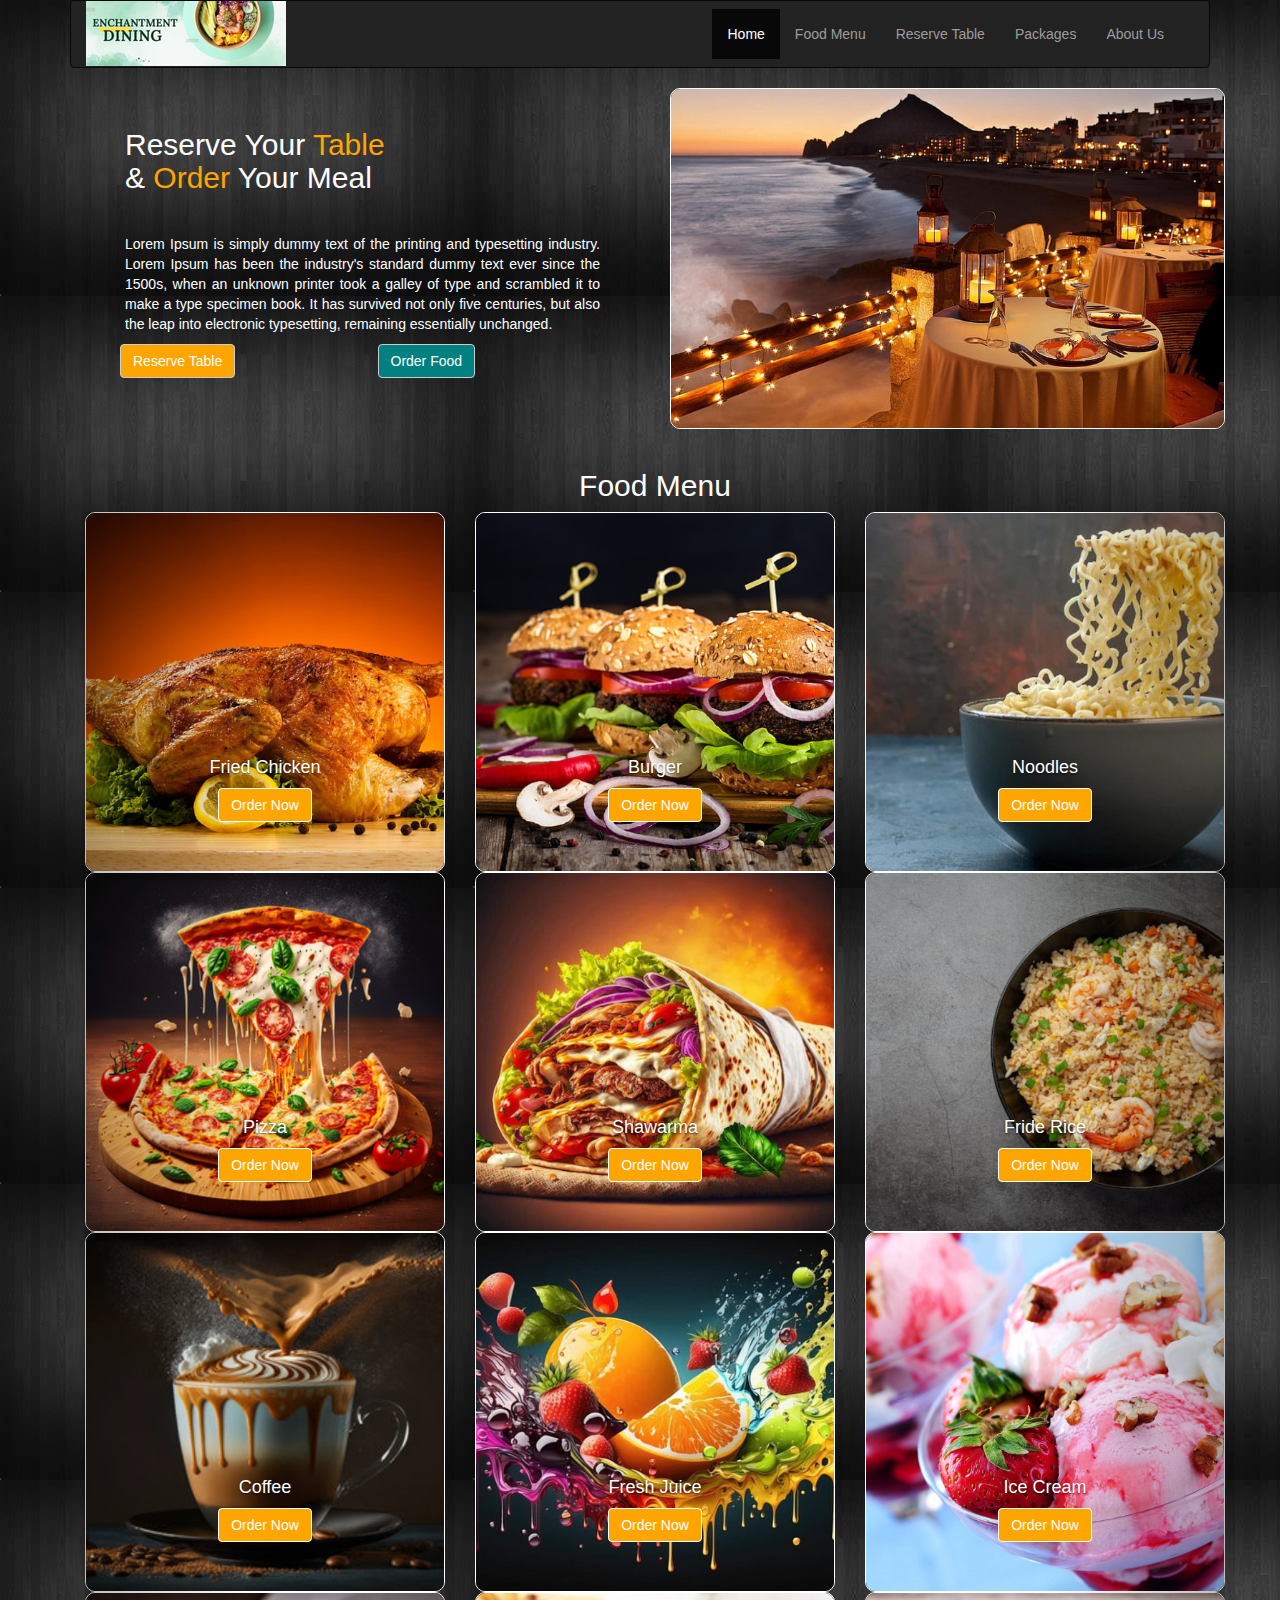
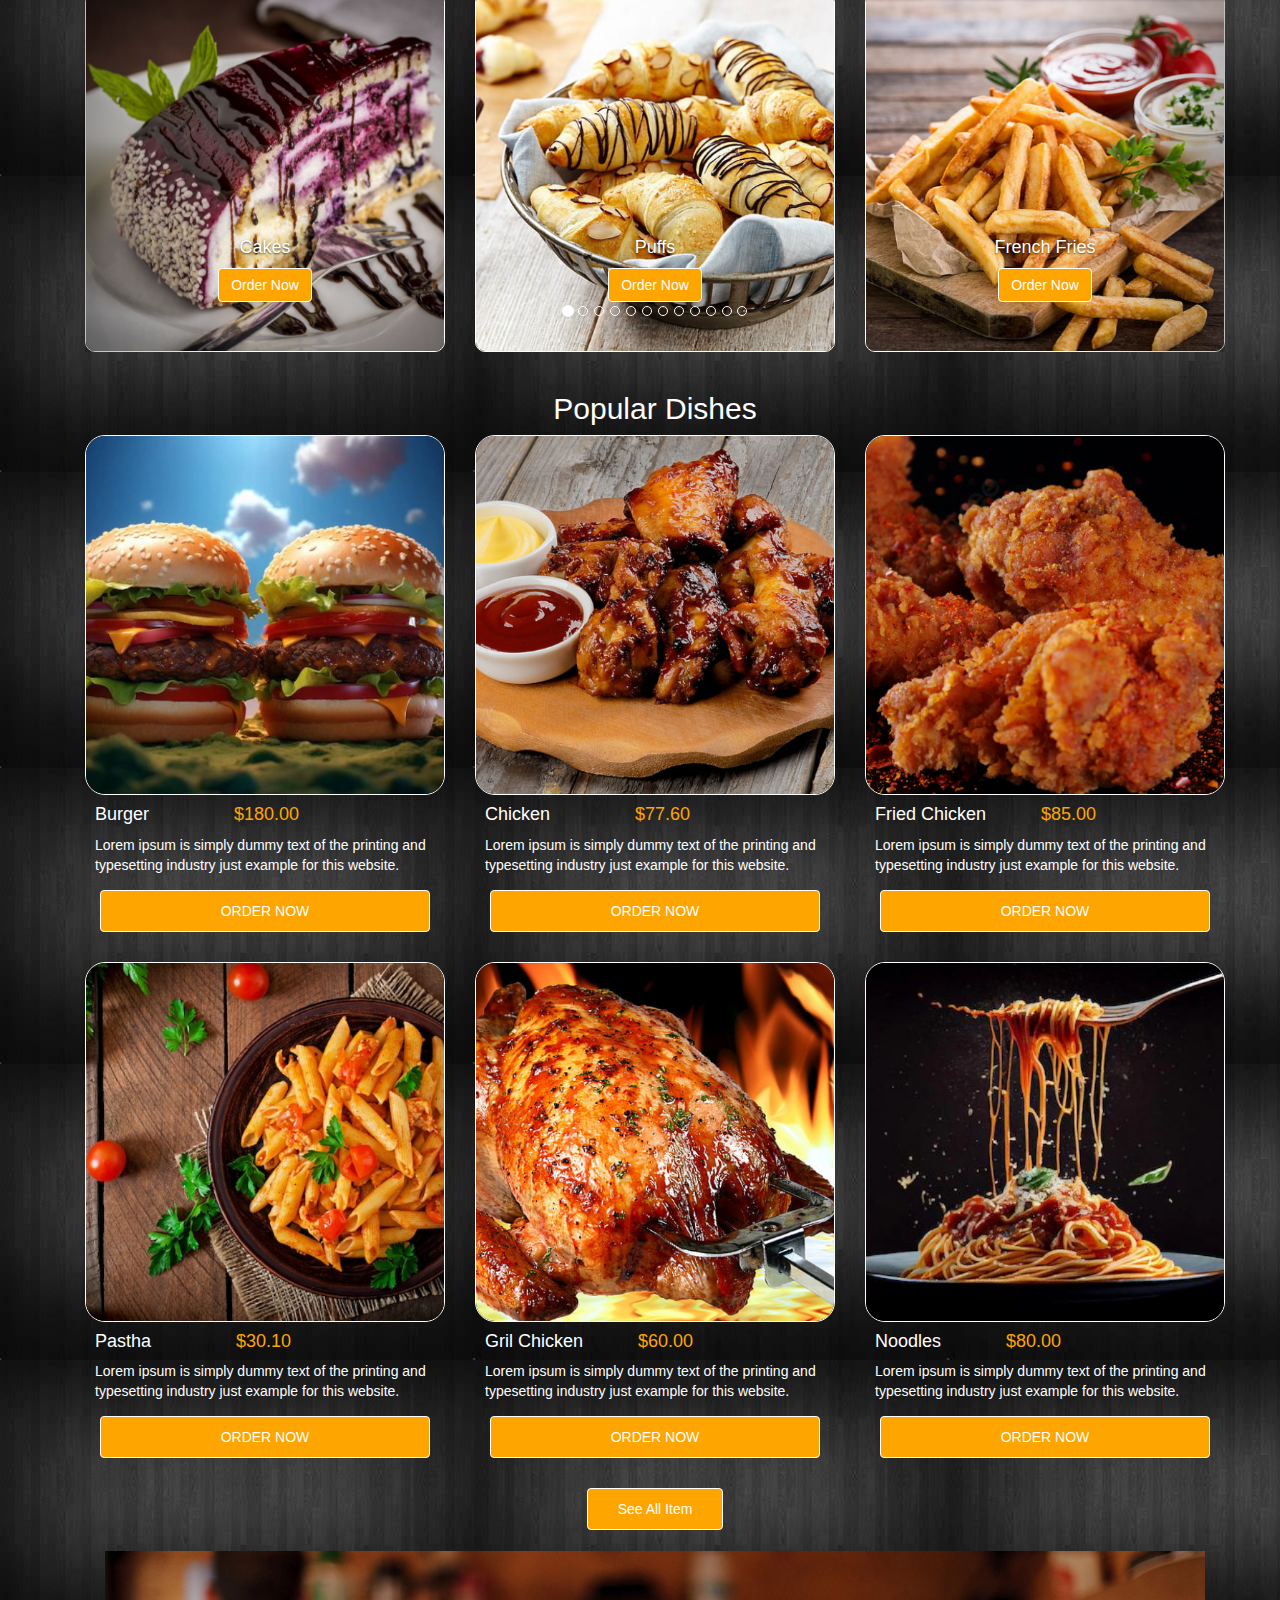
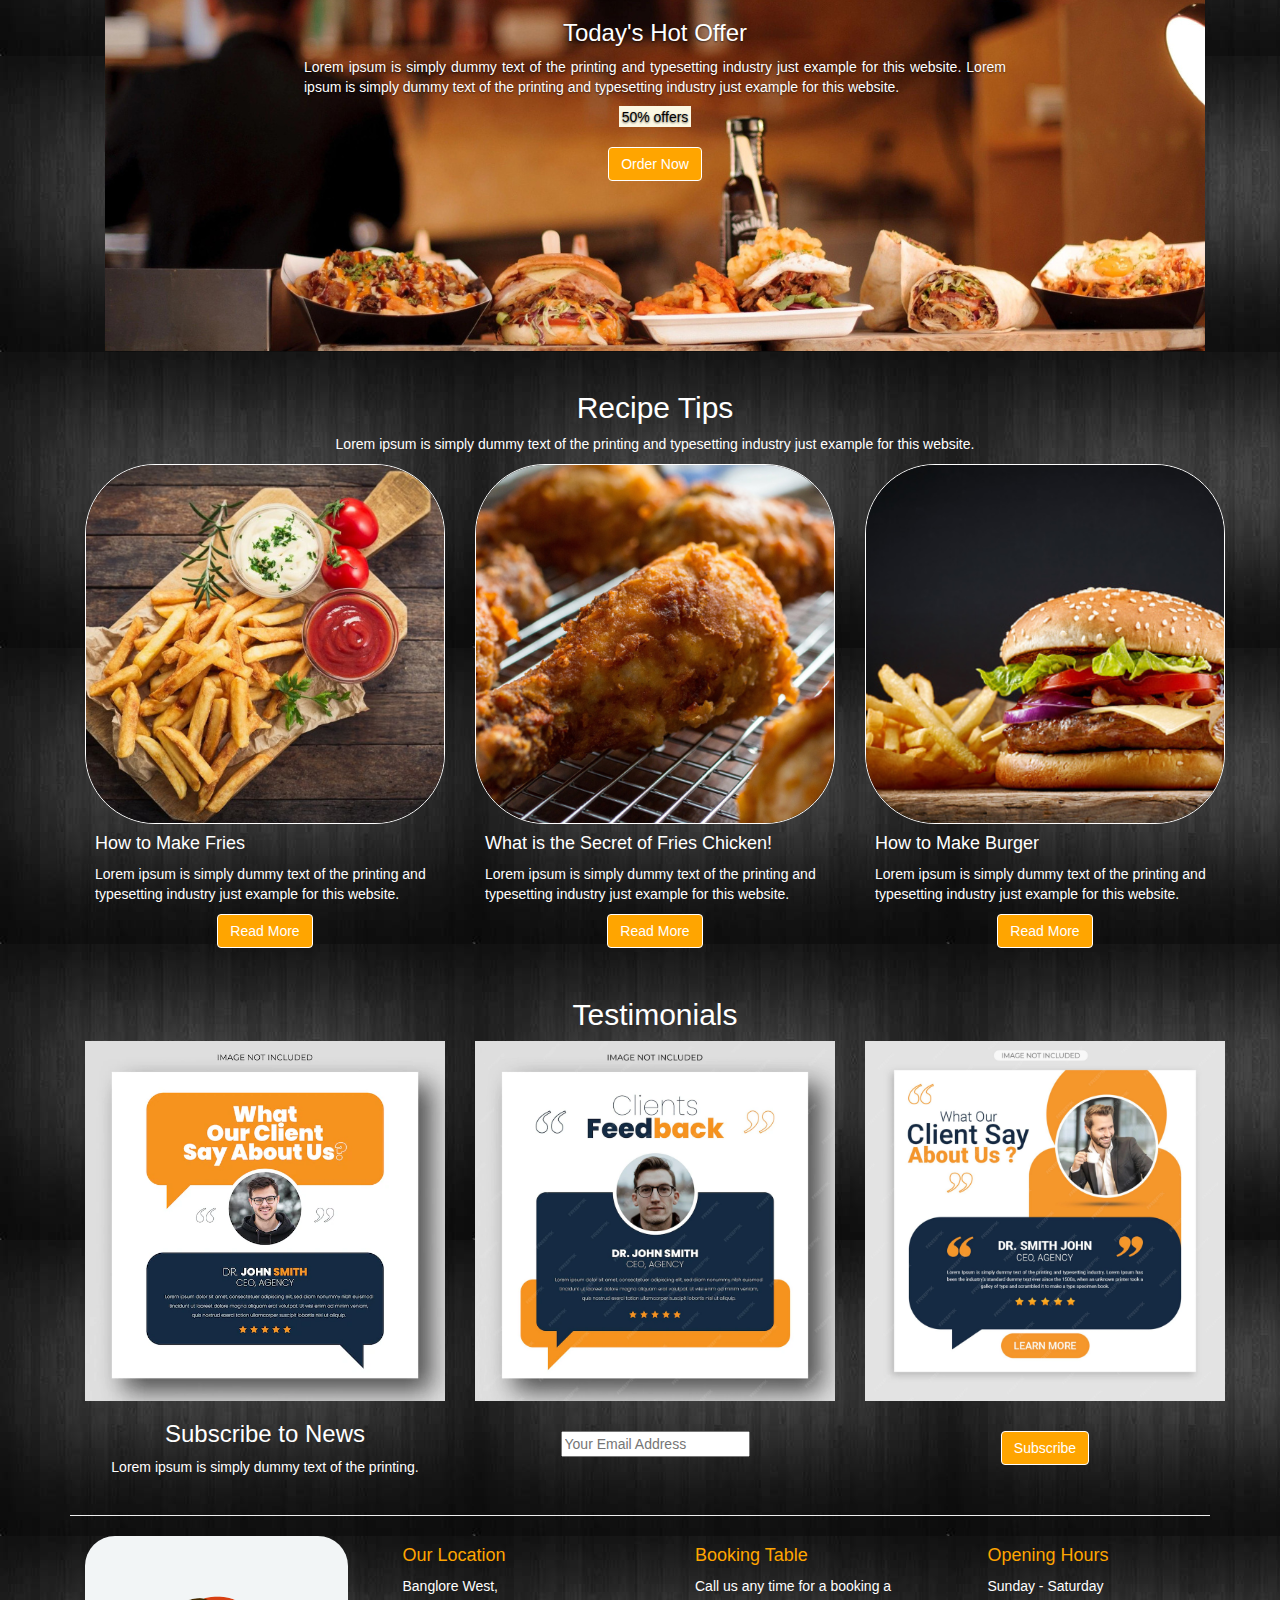
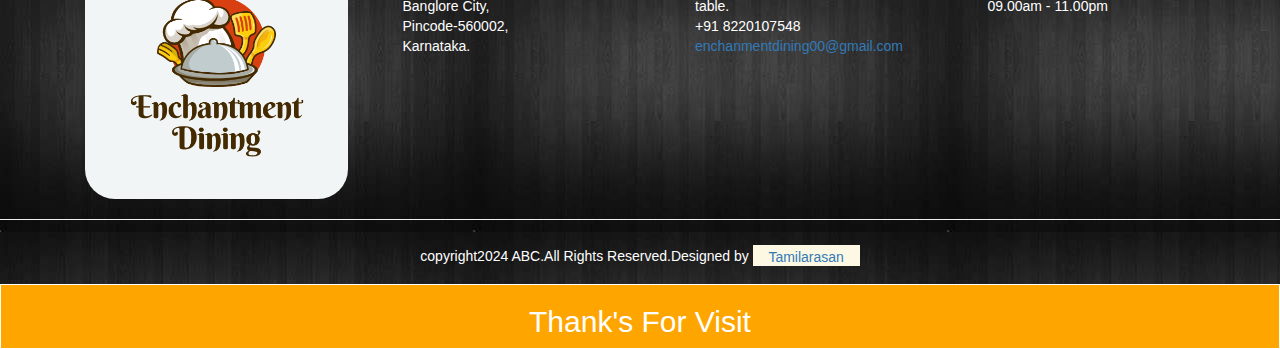
==== index.html @ fe51f627 "Update index.html" ====
<html>
	<head>
		<title> tamil developers </title>
		<meta charset="utf-8">
		<meta name="viewport" content="width=device-width, initial-scale=1">
		<link rel="stylesheet" href="https://maxcdn.bootstrapcdn.com/bootstrap/3.4.1/css/bootstrap.min.css">
		<script src="https://ajax.googleapis.com/ajax/libs/jquery/3.6.4/jquery.min.js"></script>
		<script src="https://maxcdn.bootstrapcdn.com/bootstrap/3.4.1/js/bootstrap.min.js"></script>
		<style>
			body{
				background-image:url("images/OIP (1).jpg");
				}
			.one{
				background-color: orange;
				color: white;
				}
			.two{
				background-color: teal;
				color: white;
				}
			.three{	
				background-color: orange;
				color:white;
				border:1px solid white;
				}
			.four{
				top: 30;
				}
			.five{	
				background-color: orange;
				color:white;
				border:1px solid white;
				}
			.six{
				border:1px solid white;
				background-color: orange;
				}
		</style>
	</head>
	<body>
		<div class = "container">
			<nav class = "navbar navbar-inverse">
				<div class = "container-fluid">
					<div class = "navbar-header">
						<button type = "button" class = "navbar-toggle" data-toggle = "collapse" data-target = "#mynavbar">
							<span class = "icon-bar"> </span>
							<span class = "icon-bar"> </span>
							<span class = "icon-bar"> </span>
						</button>
						<img src = "images\en.png" class = "img-responsive">
					</div>
					<div class = "collapse navbar-collapse" id = "mynavbar">
						<ul class = "nav navbar-nav navbar-right" style = "margin: 8px 0px;">
							<li class = "active"> <a href="index.html"> Home </a></li>
							<li> <a href = "foodmenu.html"> Food Menu </a></li>
							<li> <a href = "reserve.html"> Reserve Table </a> </li>
							<li> <a href = "packages.html"> Packages </a> </li>
							<li> <a href = "aboutus.html"> About Us </a> </li>
						</ul>
					</div>
				</div>
			</nav>
			<div class = "container">
				<div class = "row four">
					<div class = "col-lg-6 col-md-6 col-sm-12 col-xs-12">
						<h2 style = "margin: 40px 40px; color:white;"> Reserve Your <span style = "color: orange;">Table </span> <br> & <span style = "color: orange;">Order </span> Your Meal </h2>
						<p style = "margin: 40px 40px; text-align: justify; color:white;"> Lorem Ipsum is simply dummy text of the printing and typesetting industry. Lorem Ipsum has been the industry's standard dummy text ever since the 1500s, when an unknown printer took a galley of type and scrambled it to make a type specimen book. It has survived not only five centuries, but also the leap into electronic typesetting, remaining essentially unchanged. </p>
						<div class = "col-sm-6 col-xs-6">
							<button type = "button" class = "btn btn-default one" data-toggle = "modal" data-target = "#mymodal" style = " margin: -30px 20px;"> Reserve Table </button>
							<div class = "modal fade" id = "mymodal" role = "dialog">
								<div class = "modal-dialog">
									<div class = "modal-content" style ="background-color:khaki;">										
										<div class = "modal-header">
											<button type = "button" class = "close" data-dismiss = "modal"> x </button>
												<h4 class = "title"> Reserve Table </h4>
										</div>
										<div class = "modal-body">
											<div class = "col-lg-6 col-md-6 col-sm-12 col-xs-12">
												<img src = "images\modal.png" class = "img-responsive">
											</div>
											<div class = "col-lg-6 col-md-6 col-sm-12 col-xs-12" style="margin-top:20px;">
												<form class = "form-horizontal">
													<input type ="text" class = "form-control" id = "name" placeholder = "Name"><br>
													<input type = "number" class = "form-control" id = "phno" placeholder = "Phone Number"><br>
													<input type = "number" class = "form-control" id = "tano" placeholder = "Table Number"><br>
													<input type = "date" class = "form-control" id = "date" placeholder = "Date"><br>
													<input type = "time" class = "form-control" id = "time" placeholder = "Time"><br>
													<input type = "email" class = "form-control" id = "email" placeholder = "Email"><br>
													<center><button type = "submit" class = "btn btn-info"> Reserve Table </button></center>
												</form>
											</div>
										</div>
										<div class = "modal-footer">
											<center> <button type = "button" class = "btn btn-info" data-dismiss = "modal"> close </button></center>
										</div>
									</div>
								</div>
							</div>
						</div>
						<div class = "col-sm-6 col-xs-6">
							<button type = "button" class = "btn btn-default two" data-toggle = "modal" data-target = "#mymodal" style = " margin-top: -30px"> Order Food </button>
						</div>
					</div>
					<div class = "col-lg-6 col-md-6 col-sm-12 col-xs-12">
						<img src = "images\firstpage.png" class = "img-responsive" style = "border: 1px solid white; border-radius: 10px;">
					</div>
				</div>
			</div>
			<br>
			<div class = "container">
				<center> <h2 style="color:white;"> Food Menu </h2> </center>
				<div id = "mycarousel" class = "carousel slide" data-ride = "carousel">
					<ol class = "carousel-indicators">
						<li data-target = "#mycarousel" data-slide-to = "0" class = "active"> </li>
						<li data-target = "#mycarousel" data-slide-to = "1"> </li>
						<li data-target = "#mycarousel" data-slide-to = "2"> </li>
						<li data-target = "#mycarousel" data-slide-to = "3"> </li>
						<li data-target = "#mycarousel" data-slide-to = "4"> </li>
						<li data-target = "#mycarousel" data-slide-to = "5"> </li>
						<li data-target = "#mycarousel" data-slide-to = "6"> </li>
						<li data-target = "#mycarousel" data-slide-to = "7"> </li>
						<li data-target = "#mycarousel" data-slide-to = "8"> </li>
						<li data-target = "#mycarousel" data-slide-to = "9"> </li>
						<li data-target = "#mycarousel" data-slide-to = "10"> </li>
						<li data-target = "#mycarousel" data-slide-to = "11"> </li>
					</ol>
					<div class = "carousel-inner">
						<div class = "row">
							<div class = "col-lg-4 col-md-4 col-sm-12 col-xs-12 item active">
								<img src = "images\friedchicken.png" class = "img-responsive" style = "border: 1px solid white; border-radius: 10px;">
								<div class = "carousel-caption">
									<h4> Fried Chicken </h4>
									<a href = "#" class="btn btn-info six"> Order Now </a>
								</div>
							</div>
							<div class = "col-lg-4 col-md-4 col-sm-12 col-xs-12 item">
								<img src = "images\burger.png" class = "img-responsive" style = "border: 1px solid white; border-radius: 10px;">
								<div class = "carousel-caption">
									<h4> Burger </h4>
									<a href = "#"  class="btn btn-info six"> Order Now </a>
								</div>
							</div>
							<div class = "col-lg-4 col-md-4 col-sm-12 col-xs-12 item">
								<img src = "images\noodles.png" class = "img-responsive" style = "border: 1px solid white; border-radius: 10px;">
								<div class = "carousel-caption">
									<h4> Noodles </h4>
									<a href = "#"  class="btn btn-info six"> Order Now </a>
								</div>
							</div>
							<div class = "col-lg-4 col-md-4 col-sm-12 col-xs-12 item">
								<img src = "images\pizza.png" class = "img-responsive" style = "border: 1px solid white; border-radius: 10px;">
								<div class = "carousel-caption">
									<h4> Pizza </h4>
									<a href = "#"  class="btn btn-info six"> Order Now </a>
								</div>
							</div>
							<div class = "col-lg-4 col-md-4 col-sm-12 col-xs-12 item">
								<img src = "images\shawarma.png" class = "img-responsive" style = "border: 1px solid white; border-radius: 10px;">
								<div class = "carousel-caption">
									<h4> Shawarma </h4>
									<a href = "#"  class="btn btn-info six"> Order Now </a>
								</div>
							</div>
							<div class = "col-lg-4 col-md-4 col-sm-12 col-xs-12 item">
								<img src ="images\friedrice.png" class = "img-responsive"  style = "border: 1px solid white; border-radius: 10px;">
								<div class = "carousel-caption">
									<h4> Fride Rice </h4>
									<a href = "#" class="btn btn-info six"> Order Now </a>
								</div>
							</div>
							<div class = "col-lg-4 col-md-4 col-sm-12 col-xs-12 item">
								<img src ="images\coffee.png" class = "img-responsive"  style = "border: 1px solid white; border-radius: 10px;">
								<div class = "carousel-caption">
									<h4> Coffee </h4>
									<a href = "#"  class="btn btn-info six"> Order Now </a>
								</div>
							</div>
							<div class = "col-lg-4 col-md-4 col-sm-12 col-xs-12 item">
								<img src ="images\freshjuice.png" class = "img-responsive"  style = "border: 1px solid white; border-radius: 10px;">
								<div class = "carousel-caption">
									<h4> Fresh Juice </h4>
									<a href = "#"  class="btn btn-info six"> Order Now </a>
								</div>
							</div>
							<div class = "col-lg-4 col-md-4 col-sm-12 col-xs-12 item">
								<img src ="images\icecream.png" class = "img-responsive"  style = "border: 1px solid white; border-radius: 10px;">
								<div class = "carousel-caption">
									<h4> Ice Cream </h4>
									<a href = "#"  class="btn btn-info six"> Order Now </a>
								</div>
							</div>
							<div class = "col-lg-4 col-md-4 col-sm-12 col-xs-12 item">
								<img src ="images\cake.png" class = "img-responsive"  style = "border: 1px solid white; border-radius: 10px;">
								<div class = "carousel-caption">
									<h4> Cakes </h4>
									<a href = "#"  class="btn btn-info six"> Order Now </a>
								</div>
							</div>
							<div class = "col-lg-4 col-md-4 col-sm-12 col-xs-12 item">
								<img src = "images\puffs.png" class = "img-responsive"  style = "border: 1px solid white; border-radius: 10px;">
								<div class = "carousel-caption">
									<h4> Puffs </h4>
									<a href = "#"  class="btn btn-info six"> Order Now </a>
								</div>
							</div>
							<div class = "col-lg-4 col-md-4 col-sm-12 col-xs-12 item">
								<img src = "images\frenchfries.png" class = "img-responsive"  style = "border: 1px solid white; border-radius: 10px;">
								<div class = "carousel-caption">
									<h4> French Fries </h4>
									<a href = "#"  class="btn btn-info six"> Order Now </a>
								</div>
							</div>
						</div>
					</div>
					<a class = "left carousel-control" href = "#mycarousel" data-slide = "prev">
						<span class = "glyphicon glyphicon-cheveron-left"> </span>
						<span class = "sr-only"> previous </span>
					</a>
					<a class = "right carousel-control" href = "#mycarousel" data-slide = "next">
						<span class = "glyphicon glyphicon-cheveron-right"> </span>
						<span class = "sr-only"> Next </span>
					</a>
				</div>
			</div>
			<br>
			<div class = "container">
				<center> <h2 style="color:white;"> Popular Dishes </h2> </center>
				<div class = "row">
					<div class = "col-lg-4 col-md-4 col-sm-12 col-xs-12"> 
						<img src = "images\burger1.png" class = "img-responsive" style = "border: 1px solid white; border-radius: 20px;">
						<h4 style = "padding:0px 10px; color:white;"> Burger  <span  style ="padding:0px 80px; color: orange; "> $180.00 </span> </h4> 
						<p style = "padding:0px 10px; color:white;"> Lorem ipsum is simply dummy text of the printing and typesetting industry just example for this website.<br>
						<center> <button type = "button" class = "btn btn-info three" style ="margin-top: 5px; padding: 10px 120px;"> ORDER NOW </button> </center> </p>
					</div>
					<div class = "col-lg-4 col-md-4 col-sm-12 col-xs-12"> 
						<img src = "images\chicken1.png" class = "img-responsive" style = "border: 1px solid white; border-radius: 20px;">
						<h4 style = "padding:0px 10px; color:white;"> Chicken  <span style ="padding:0px 80px; color: orange;"> $77.60 </span> </h4> 
						<p style = "padding:0px 10px; color:white;"> Lorem ipsum is simply dummy text of the printing and typesetting industry just example for this website.<br>
						<center> <button type = "button" class = "btn btn-info three" style ="margin-top: 5px; padding: 10px 120px;"> ORDER NOW </button> </center></p>
					</div>
					<div class = "col-lg-4 col-md-4 col-sm-12 col-xs-12"> 
						<img src = "images\friedchicken1.png" class = "img-responsive" style = "border: 1px solid white; border-radius: 20px;">
						<h4 style = "padding:0px 10px; color:white;"> Fried Chicken  <span style ="padding:0px 50px; color: orange;"> $85.00 </span> </h4> 
						<p style = "padding:0px 10px; color:white;"> Lorem ipsum is simply dummy text of the printing and typesetting industry just example for this website.<br>
						<center> <button type = "button" class = "btn btn-info three" style ="margin-top: 5px; padding: 10px 120px;"> ORDER NOW </button> </center></p>
					</div>
				</div>
				<br>
				<div class = "row">
					<div class = "col-lg-4 col-md-4 col-sm-12 col-xs-12"> 
						<img src = "images\pastha.png" class = "img-responsive" style = "border: 1px solid white; border-radius: 20px;">
						<h4 style = "padding:0px 10px; color:white;"> Pastha <span style ="padding:0px 80px; color: orange;"> $30.10 </span> </h4> 
						<p style = "padding:0px 10px; color:white;"> Lorem ipsum is simply dummy text of the printing and typesetting industry just example for this website.<br>
						<center> <button type = "button" class = "btn btn-info three" style ="margin-top: 5px; padding: 10px 120px;"> ORDER NOW </button> </center></p>
					</div>
					<div class = "col-lg-4 col-md-4 col-sm-12 col-xs-12"> 
						<img src = "images\grilchicken.png" class = "img-responsive" style = "border: 1px solid white; border-radius: 20px;">
						<h4 style = "padding:0px 10px; color:white;"> Gril Chicken  <span style ="padding:0px 50px; color: orange;"> $60.00 </span> </h4> 
						<p style = "padding:0px 10px; color:white;"> Lorem ipsum is simply dummy text of the printing and typesetting industry just example for this website.<br>
						<center><button type = "button" class = "btn btn-info three" style ="margin-top: 5px; padding: 10px 120px;"> ORDER NOW </button></center></p>
					</div>
					<div class = "col-lg-4 col-md-4 col-sm-12 col-xs-12"> 
						<img src = "images\noodles1.png" class = "img-responsive" style = "border: 1px solid white; border-radius: 20px;">
						<h4 style = "padding:0px 10px; color:white;"> Noodles  <span style ="padding:0px 60px; color: orange;"> $80.00 </span> </h4> 
						<p style = "padding:0px 10px; color:white;"> Lorem ipsum is simply dummy text of the printing and typesetting industry just example for this website.<br>
						<center><button type = "button" class = "btn btn-info three" style ="margin-top: 5px; padding: 10px 120px;"> ORDER NOW </button></center></p>
					</div>
				</div>
				<br>
				<center> <button type = "button" class = "btn btn-info three" style = "padding: 10px 30px;"> See All Item </button> </center>
			</div>
			<br>
			<div class ="container">
				<div class = "row">
					<div class = "col-lg-12 col-md-12 col-sm-12 col-xs-11 carousel-inner">
					<div class = "col-sm-1 col-xs-1"> </div>
						<center> <img src ="images\foodoffer2.png" class ="img-responsive"> </center>
						<div class = "carousel-caption four">
							<h3> Today's Hot Offer </h3>
							<p style = "text-align: justify;"> Lorem ipsum is simply dummy text of the printing and typesetting industry just example for this website.
								Lorem ipsum is simply dummy text of the printing and typesetting industry just example for this website.
							</p>
							<mark> 50% offers </mark><br><br>
							<button type = "button" class = "btn btn-info five"> Order Now </button>
						</div>
					</div>
				</div>
			</div>
			<br>
			<div class = "container">
				<center> <h2 style="color:white;"> Recipe Tips </h2> </center>
				<center> <p style="color:white;"> Lorem ipsum is simply dummy text of the printing and typesetting industry just example for this website. </p> </center>
				<div class = "row">
					<div class = "col-lg-4 col-md-4 col-sm-12 col-xs-12" style = "border: 1px hidden black;">
						<img src = "images\frenchfries1.png" class = "img-responsive" style = "border: 1px solid white; border-radius: 70px;">
						<h4 style = "padding:0px 10px; color:white;"> How to Make Fries </h4>
						<p style = "padding:0px 10px; color:white;"> Lorem ipsum is simply dummy text of the printing and typesetting industry just example for this website. 
						<center> <button type = "button" class = "btn btn-info three"> Read More </button> </center> </p>
					</div>
					<div class = "col-lg-4 col-md-4 col-sm-12 col-xs-12" style = "border: 1px hidden black;">
						<img src = "images\friedchicken2.png" class = "img-responsive" style = "border: 1px solid white; border-radius: 70px;">
						<h4 style = "padding:0px 10px; color:white;"> What is the Secret of Fries Chicken! </h4>
						<p style = "padding:0px 10px; color:white;"> Lorem ipsum is simply dummy text of the printing and typesetting industry just example for this website. 
						<center> <button type = "button" class = "btn btn-info three"> Read More </button> </center> </p>
					</div>
					<div class = "col-lg-4 col-md-4 col-sm-12 col-xs-12" style = "border: 1px hidden black;">
						<img src = "images\burger2.png" class = "img-responsive" style = "border: 1px solid white; border-radius: 70px;">
						<h4 style = "padding:0px 10px; color:white;"> How to Make Burger </h4>
						<p style = "padding:0px 10px; color:white;"> Lorem ipsum is simply dummy text of the printing and typesetting industry just example for this website. 
						<center> <button type = "button" class = "btn btn-info three"> Read More </button> </center> </p>
					</div>
				</div>
			</div>
			<br>
			<div class = "container">
				<center> <h2 style="color:white;"> Testimonials </h2> <center>
				<div class = "row">
					<div class = "col-lg-4 col-md-4 col-sm-12 col-xs-12">
						<img src ="images\customer-feedback-testimonial-social-media-post-web-banner-template_169307-1900.webp"  class = "img-responsive">
					</div>
					<div class = "col-lg-4 col-md-4 col-sm-12 col-xs-12">
						<img src ="images\customer-feedback-testimonial-social-media-post-web-banner-template_169307-1887.webp"  class ="img-responsive">
					</div>
					<div class = "col-lg-4 col-md-4 col-sm-12 col-xs-12">
						<img src = "images\psd-customer-feedback-testimonial-social-media-post-web-banner-template_634279-260.webp" class = "img-responsive">
					</div>
				</div>
				<div class = "row">
					<div class = "col-lg-4 col-md-4 col-sm-4 col-xs-4">
						<h3 style="color:white;"> Subscribe to News </h3>
						<p style="color:white;"> Lorem ipsum is simply dummy text of the printing. </p>
					
					</div>
					<div class = "col-lg-4 col-md-4 col-sm-4 col-xs-4" style = "margin: 30px 0px;">
						<input type ="email" id = "email" placeholder = "Your Email Address">
					</div>
					<div class = "col-lg-4 col-md-4 col-sm-5 col-xs-5" style = "margin: 30px 0px;">
						<button type = "button" class = "btn btn-info three"> Subscribe </button>
					</div>
				</div>
			</div>
			<hr>
			<div class = "container" style="color:white;">
				<div class = "row">
					<div class = "col-lg-3 col-md-3 col-sm-12 col-xs-12">
						<img src ="images\logo.png" class = "img-responsive" style = "border: 1px hidden black; border-radius: 30px;">
					</div>
					<div class = "col-lg-3 col-md-3 col-sm-12 col-xs-12" style="padding: 0px 40px;">
						<h4 style="color: orange;"> Our Location </h4>
						<p> Banglore West,<br>Banglore City,<br>Pincode-560002,<br>Karnataka. </p>
					</div>
					<div class = "col-lg-3 col-md-3 col-sm-12 col-xs-12" style="padding: 0px 40px;">
						<h4 style="color: orange;"> Booking Table </h4>
						<p> Call us any time for a booking a table.<br>
						+91 8220107548
						<a href = "#"> enchanmentdining00@gmail.com </a> </p>
					</div>
					<div class = "col-lg-3 col-md-3 col-sm-12 col-xs-12" style="padding: 0px 40px;">
						<h4 style="color: orange;"> Opening Hours </h4>
						<p> Sunday - Saturday<br> 09.00am - 11.00pm</p>
					</div>
				</div>
			</div>		
		</div>
		<hr>
		<div class="container">
			<center> <p style="color:white;"> copyright2024 ABC.All Rights Reserved.Designed by <mark><button type="button" class="btn btn-link"> Tamilarasan </button></mark> </p> </center>
		</div>
		<div class = "container-fluid three">
			<center> <h2> Thank's For Visit </h3></center>
		</div>
	</body>
</html>
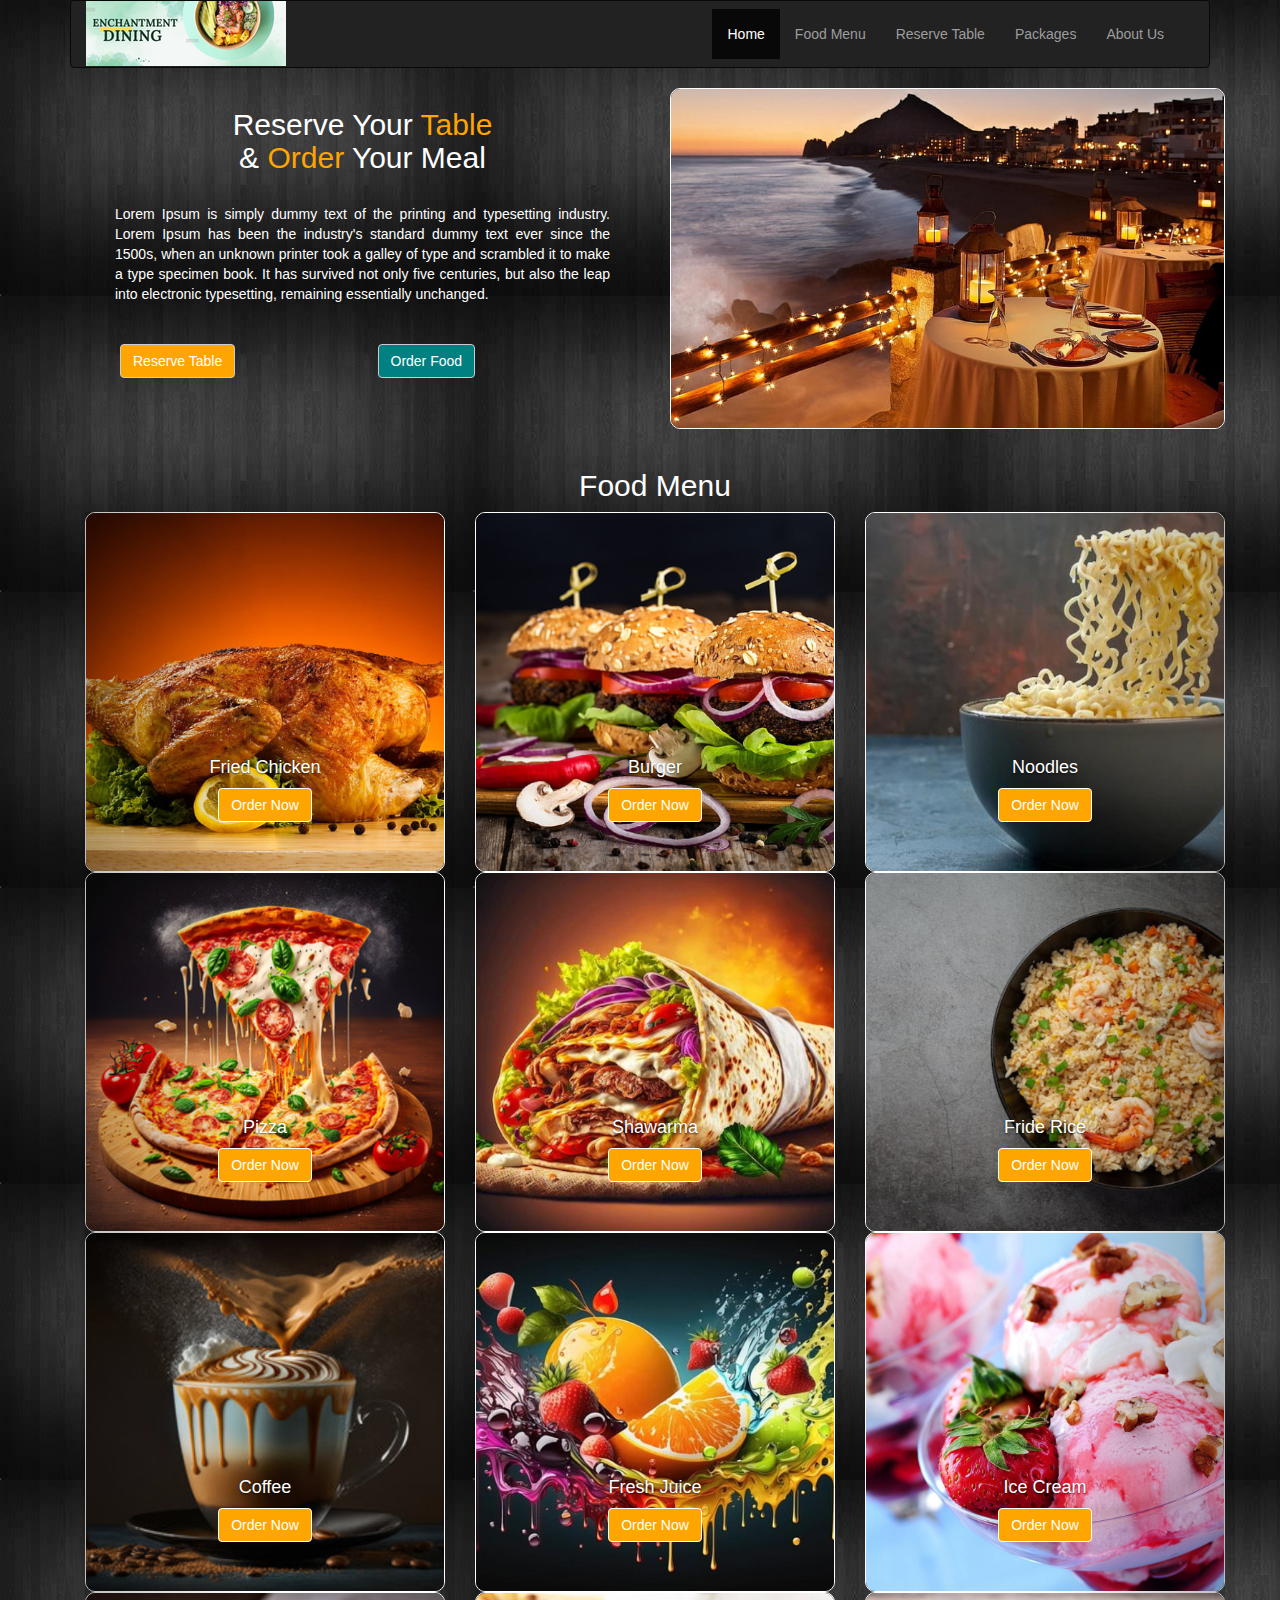
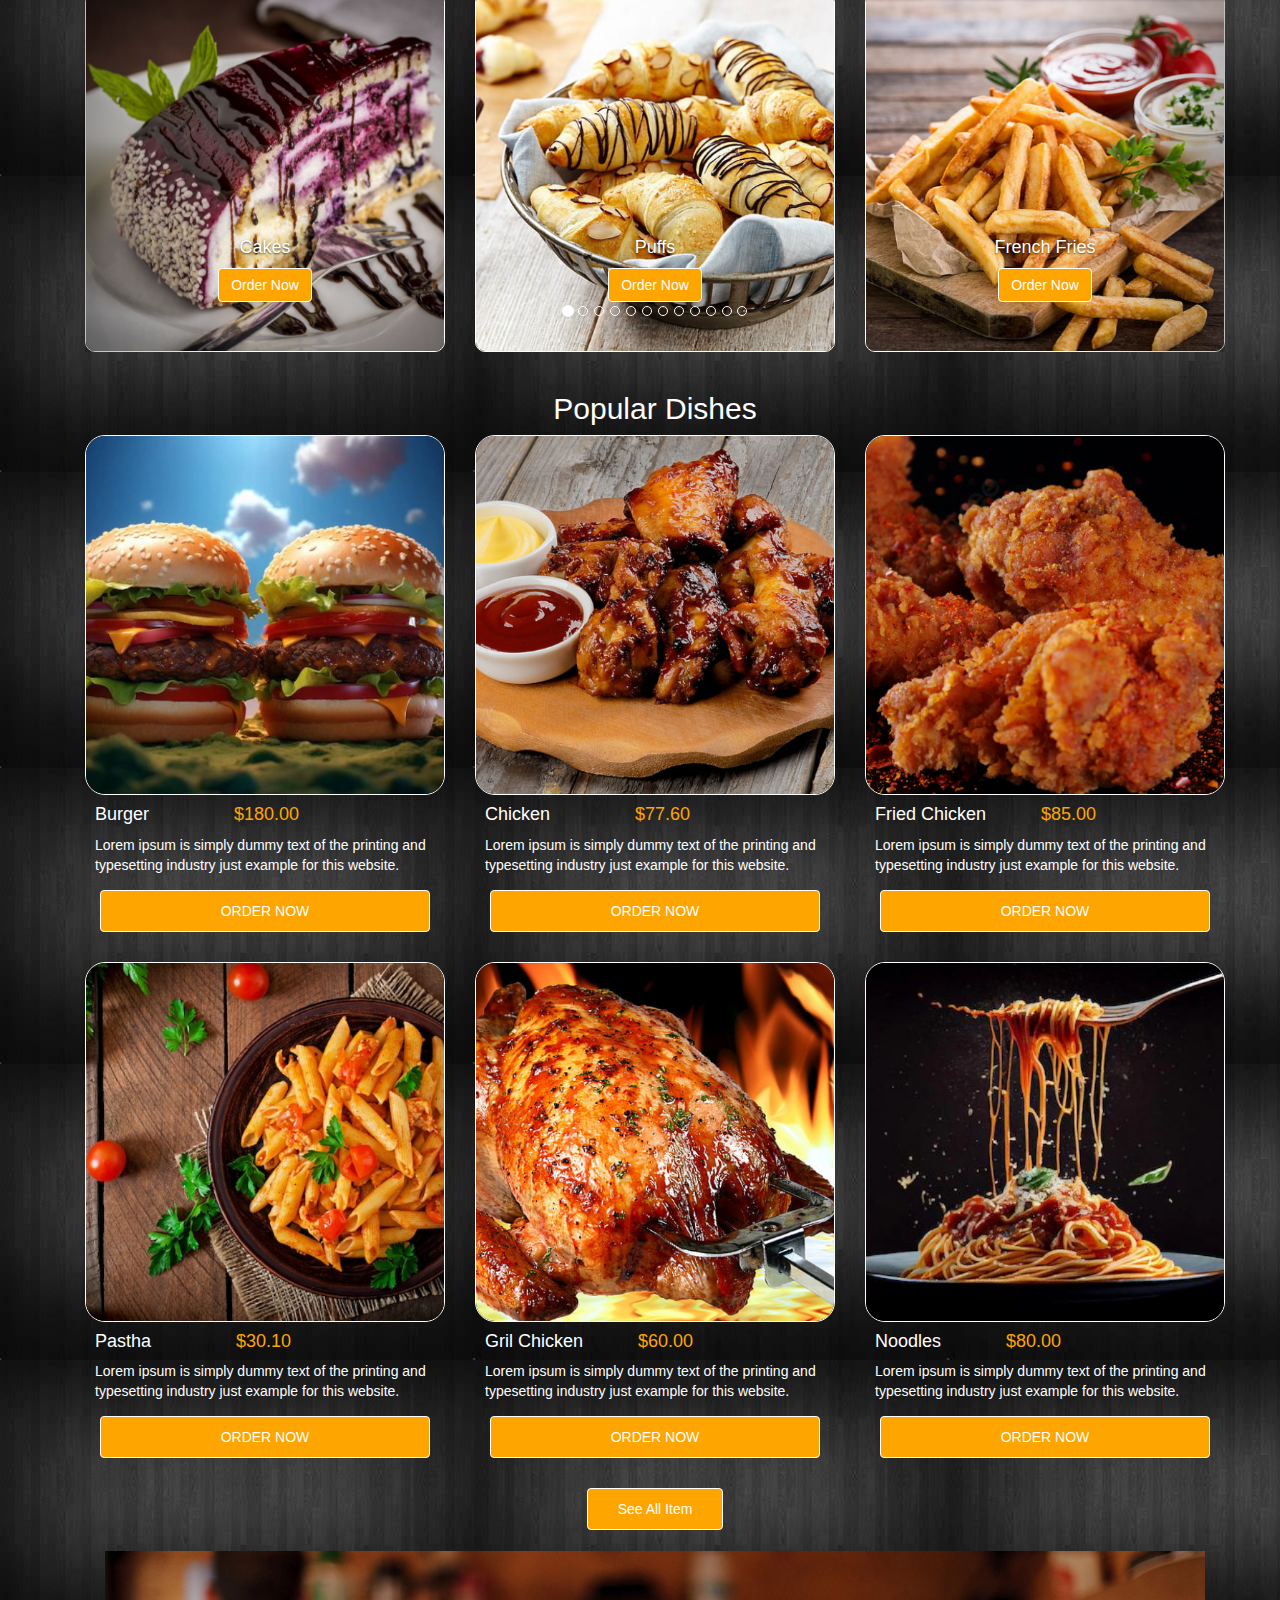
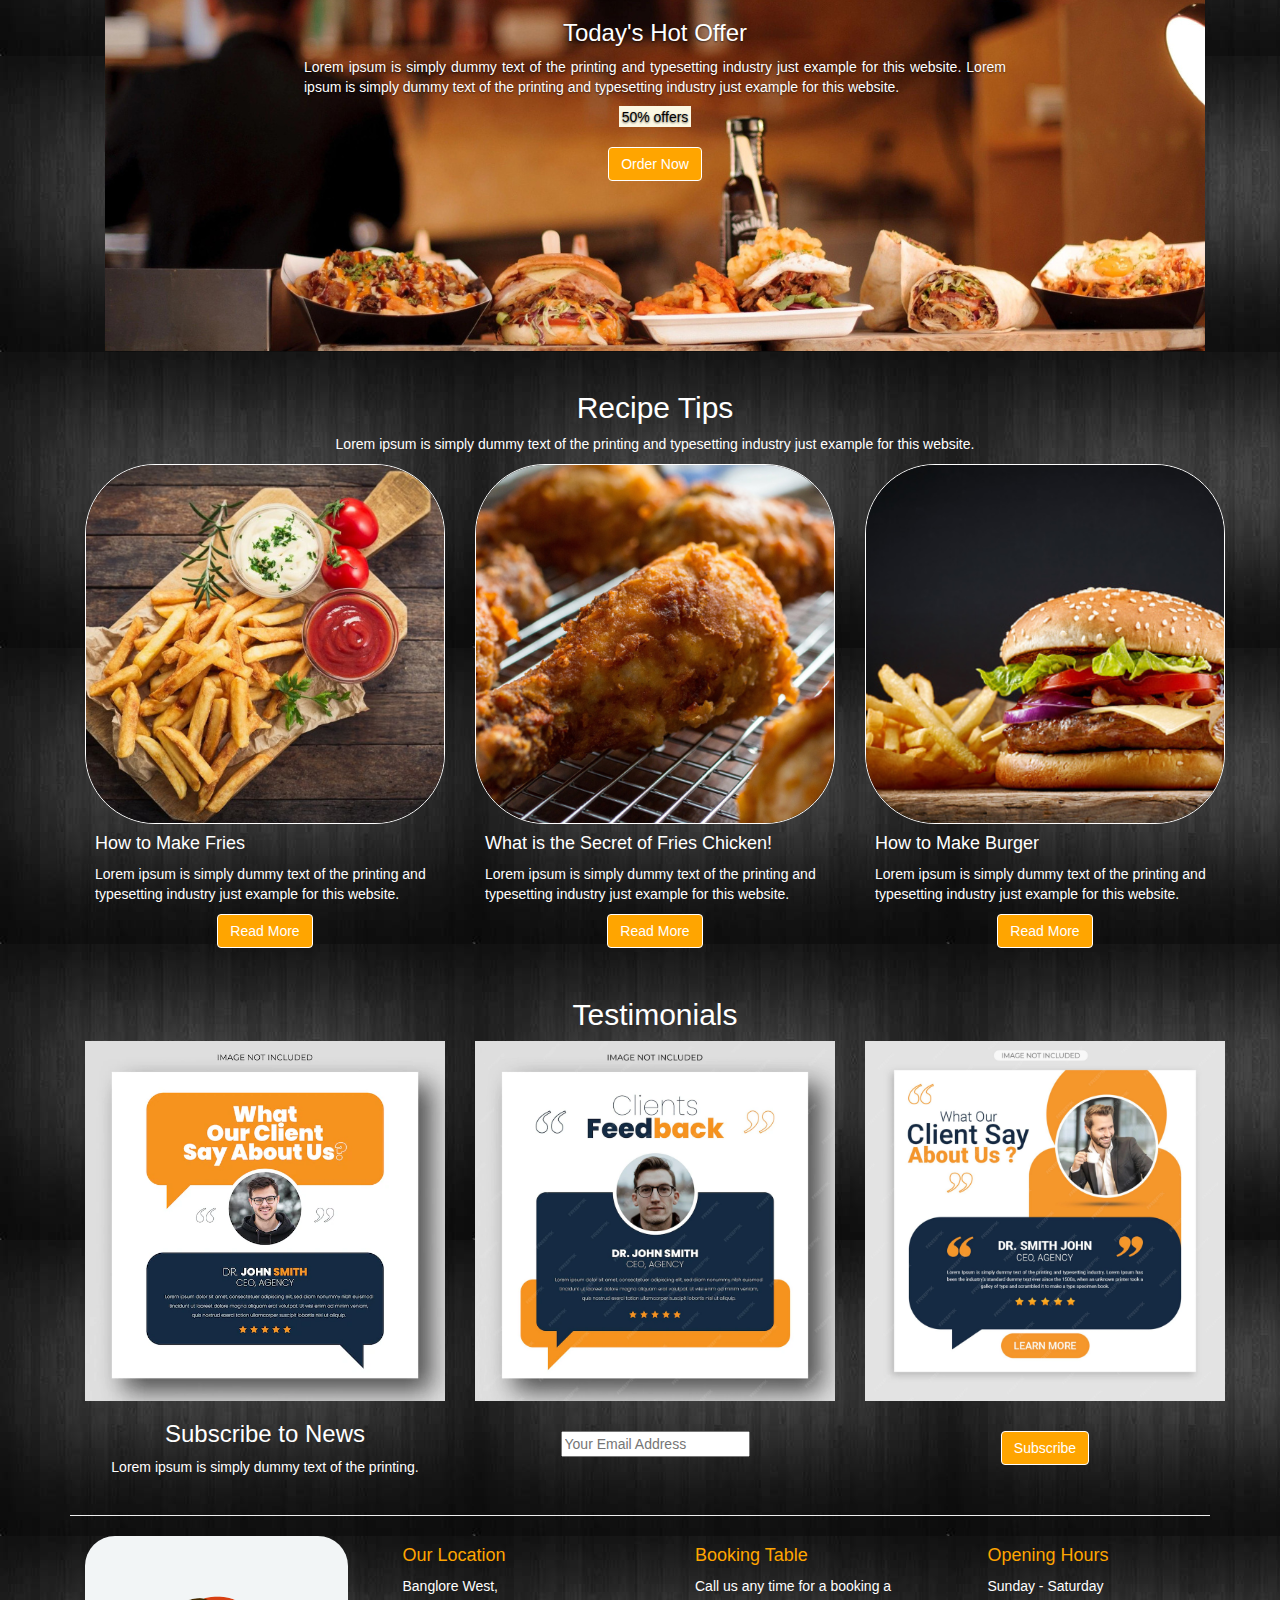
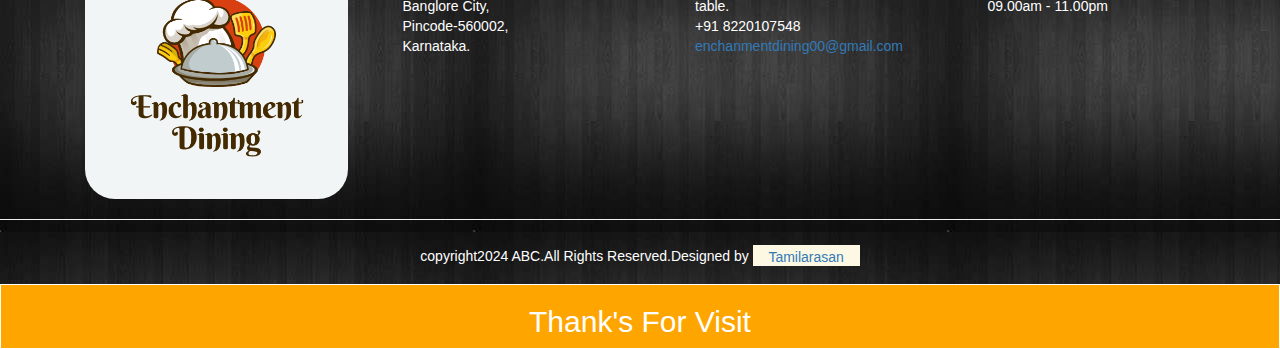
==== commit 7c8424ab: "Update index.html" ====
--- a/index.html
+++ b/index.html
@@ -63,10 +63,10 @@
 			<div class = "container">
 				<div class = "row four">
 					<div class = "col-lg-6 col-md-6 col-sm-12 col-xs-12">
-						<h2 style = "margin: 40px 40px; color:white;"> Reserve Your <span style = "color: orange;">Table </span> <br> & <span style = "color: orange;">Order </span> Your Meal </h2>
-						<p style = "margin: 40px 40px; text-align: justify; color:white;"> Lorem Ipsum is simply dummy text of the printing and typesetting industry. Lorem Ipsum has been the industry's standard dummy text ever since the 1500s, when an unknown printer took a galley of type and scrambled it to make a type specimen book. It has survived not only five centuries, but also the leap into electronic typesetting, remaining essentially unchanged. </p>
+						<h2 style = "text-align:center; color:white;"> Reserve Your <span style = "color: orange;">Table </span> <br> & <span style = "color: orange;">Order </span> Your Meal </h2> <br>
+						<p style = "padding: 0px 30px; text-align: justify; color:white;"> Lorem Ipsum is simply dummy text of the printing and typesetting industry. Lorem Ipsum has been the industry's standard dummy text ever since the 1500s, when an unknown printer took a galley of type and scrambled it to make a type specimen book. It has survived not only five centuries, but also the leap into electronic typesetting, remaining essentially unchanged. </p>
 						<div class = "col-sm-6 col-xs-6">
-							<button type = "button" class = "btn btn-default one" data-toggle = "modal" data-target = "#mymodal" style = " margin: -30px 20px;"> Reserve Table </button>
+							<button type = "button" class = "btn btn-default one" data-toggle = "modal" data-target = "#mymodal" style = " margin: 30px 20px;"> Reserve Table </button>
 							<div class = "modal fade" id = "mymodal" role = "dialog">
 								<div class = "modal-dialog">
 									<div class = "modal-content" style ="background-color:khaki;">										
@@ -98,7 +98,7 @@
 							</div>
 						</div>
 						<div class = "col-sm-6 col-xs-6">
-							<button type = "button" class = "btn btn-default two" data-toggle = "modal" data-target = "#mymodal" style = " margin-top: -30px"> Order Food </button>
+							<button type = "button" class = "btn btn-default two" data-toggle = "modal" data-target = "#mymodal" style = " margin: 30px 0px"> Order Food </button>
 						</div>
 					</div>
 					<div class = "col-lg-6 col-md-6 col-sm-12 col-xs-12">
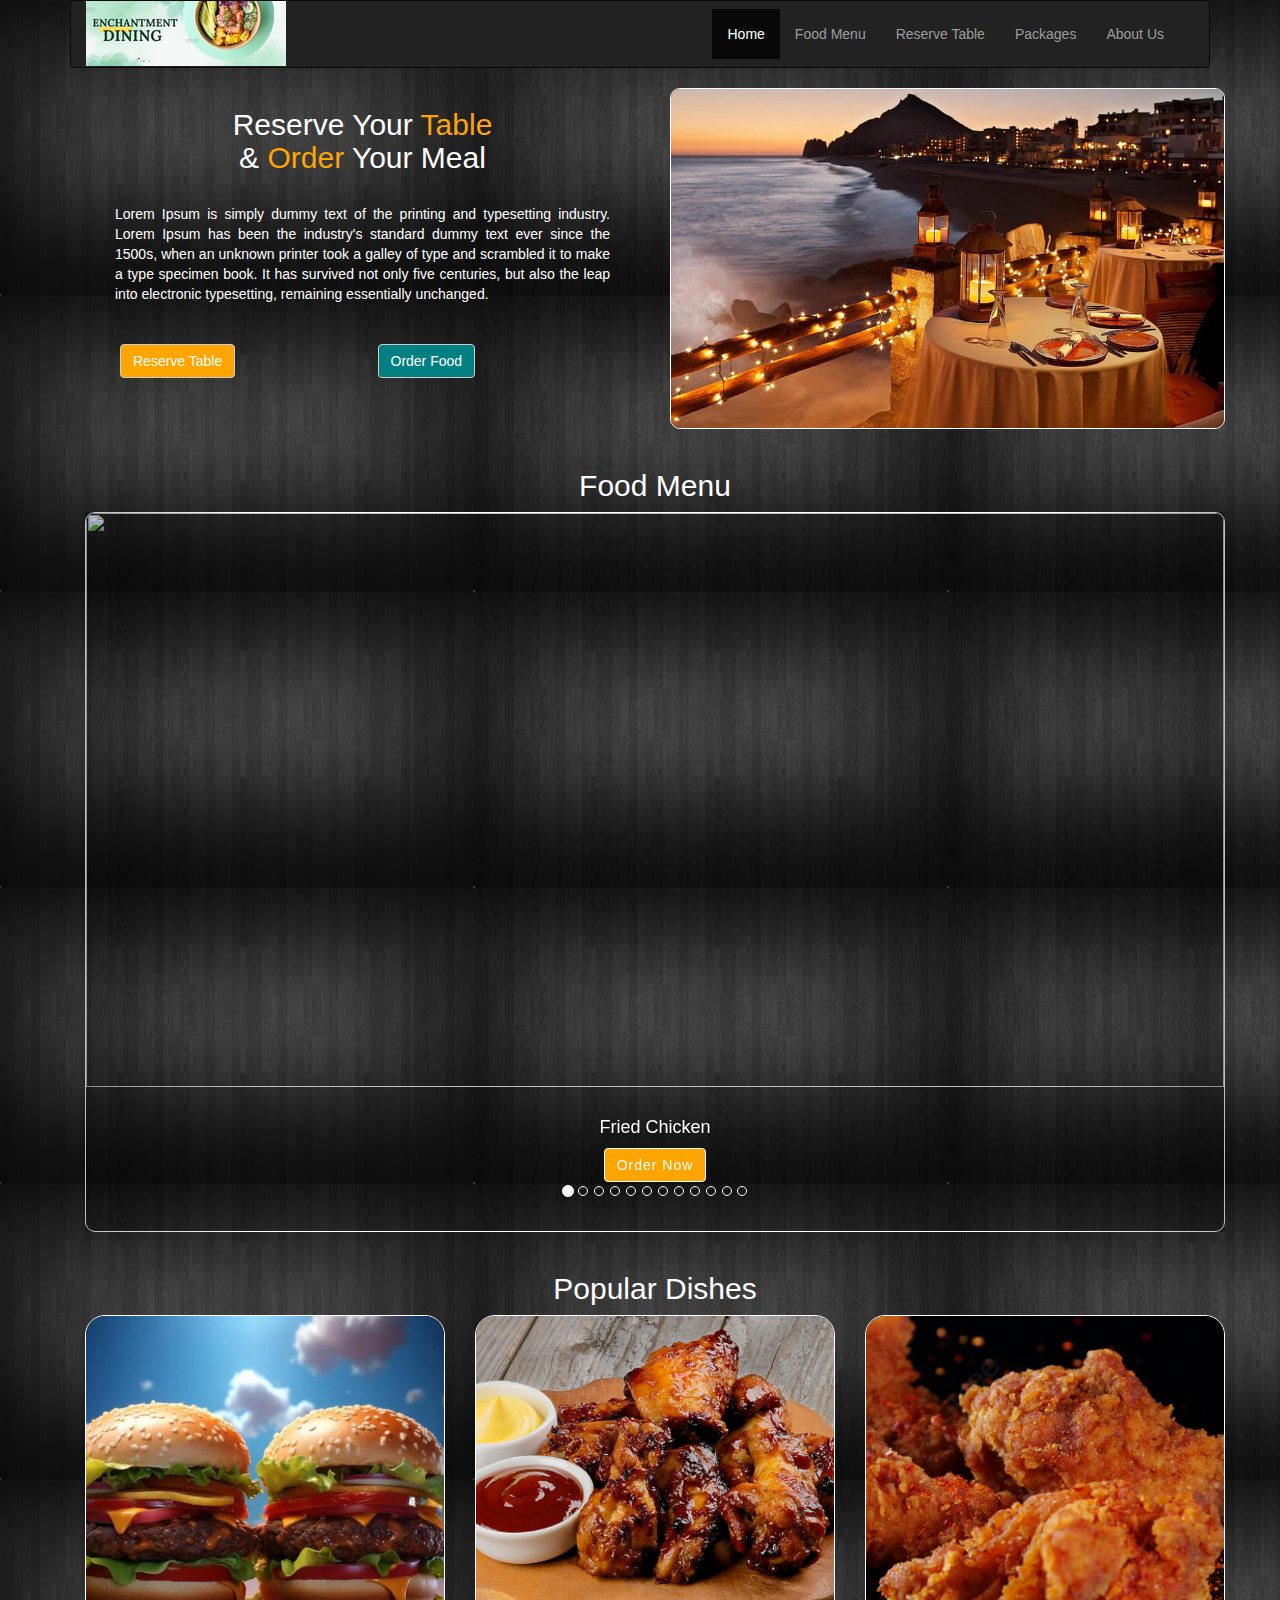
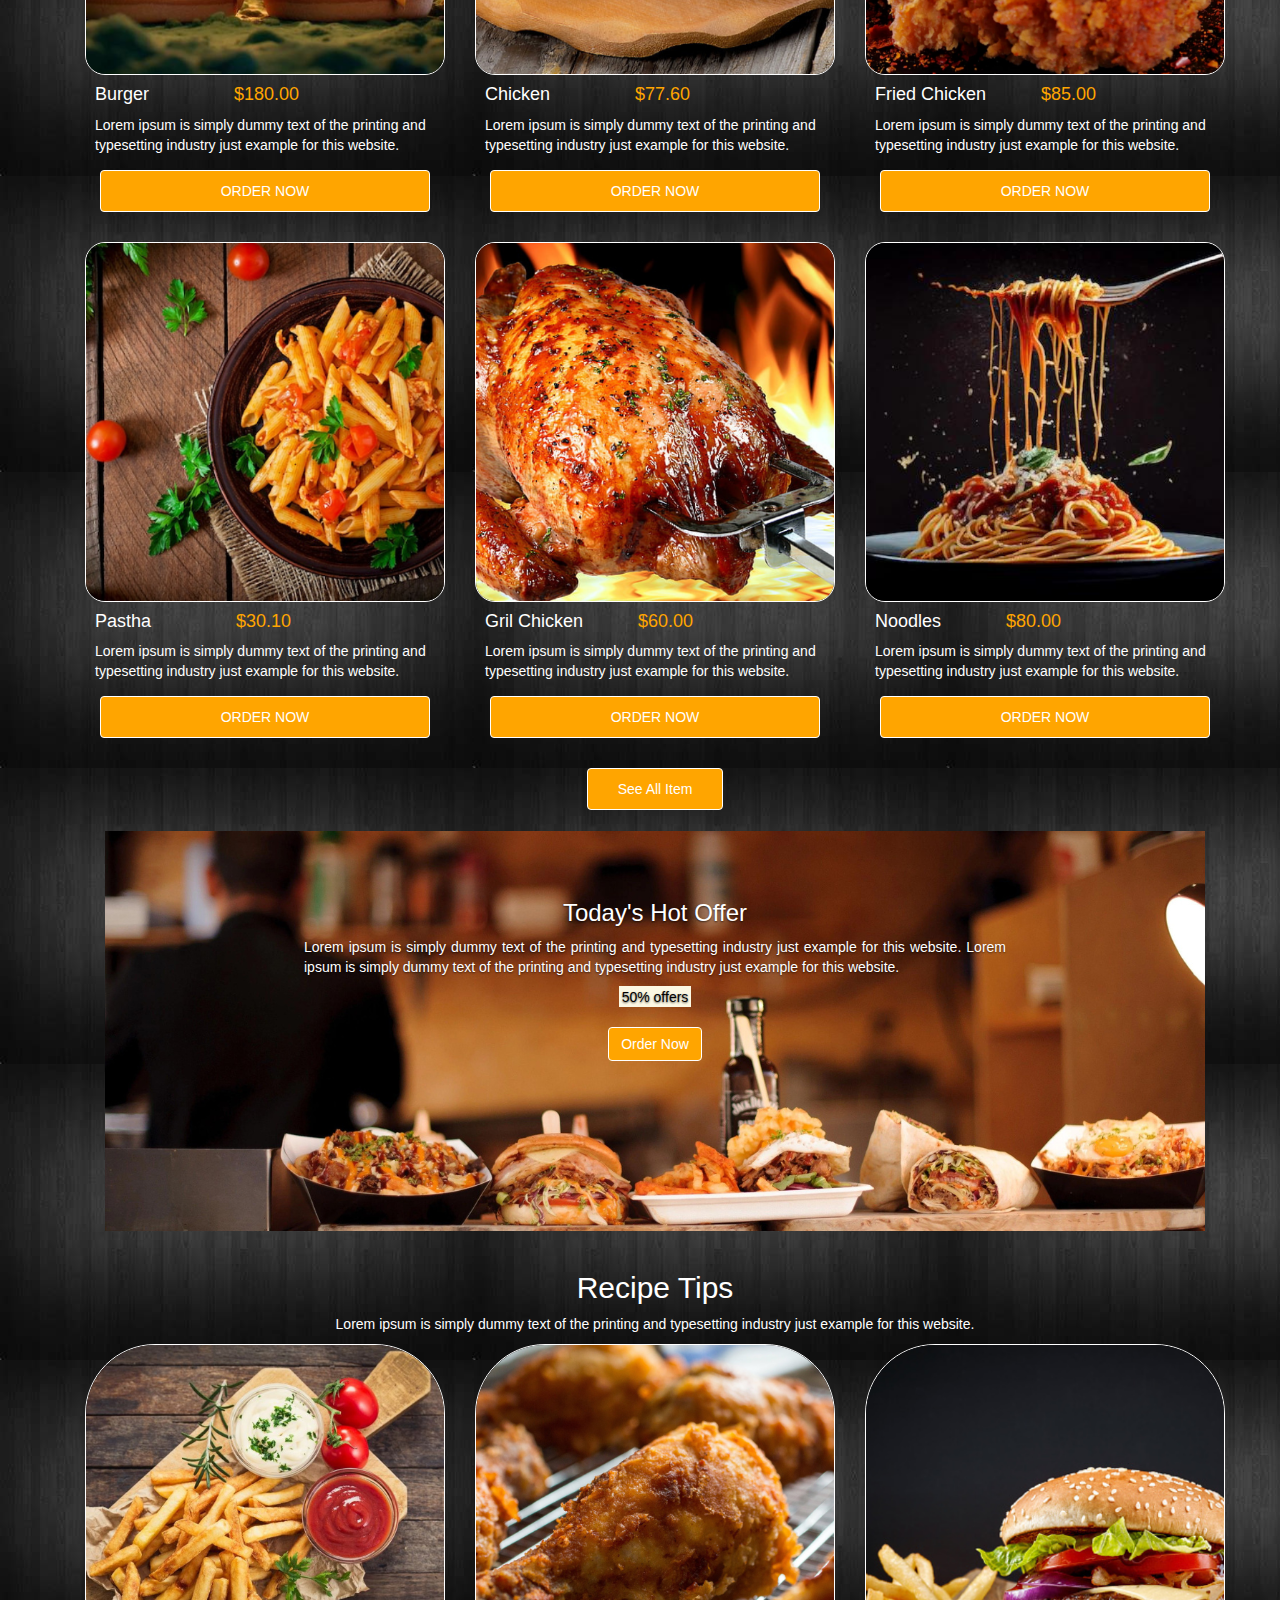
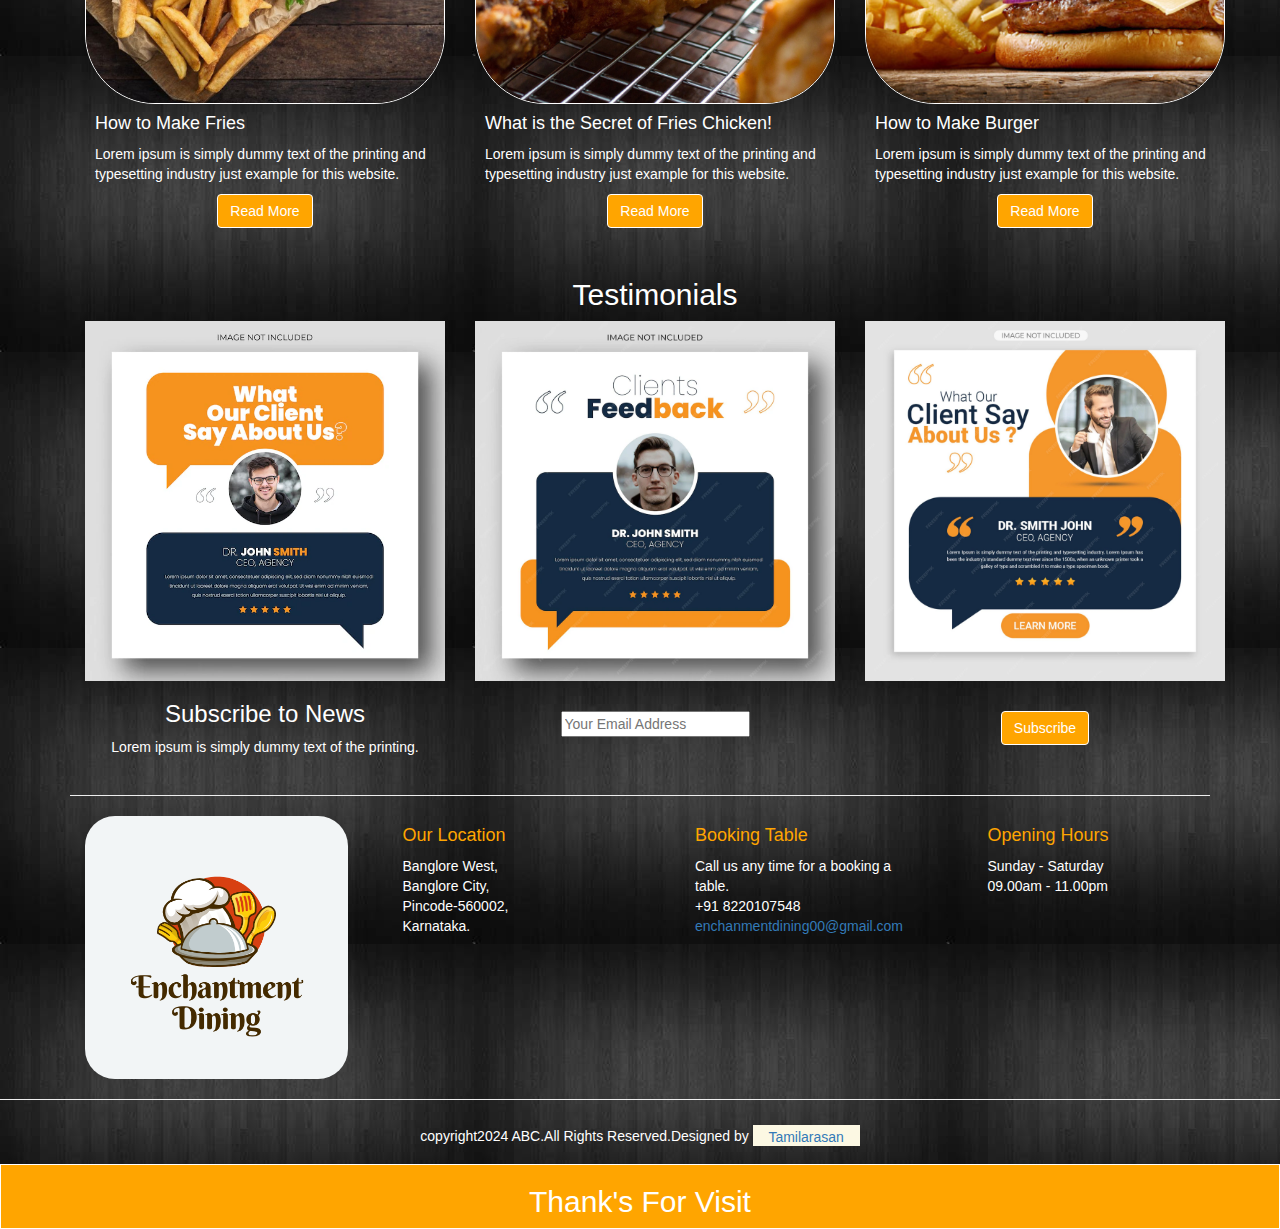
==== commit c2fe6d66: "Update index.html" ====
--- a/index.html
+++ b/index.html
@@ -1,9 +1,10 @@
 <html>
 	<head>
-		<title> tamil developers </title>
+		<title> Enchantment.in </title>
 		<meta charset="utf-8">
 		<meta name="viewport" content="width=device-width, initial-scale=1">
 		<link rel="stylesheet" href="https://maxcdn.bootstrapcdn.com/bootstrap/3.4.1/css/bootstrap.min.css">
+		<script src="ScriptFile.js"> </script>
 		<script src="https://ajax.googleapis.com/ajax/libs/jquery/3.6.4/jquery.min.js"></script>
 		<script src="https://maxcdn.bootstrapcdn.com/bootstrap/3.4.1/js/bootstrap.min.js"></script>
 		<style>
@@ -34,6 +35,10 @@
 			.six{
 				border:1px solid white;
 				background-color: orange;
+				}
+			.photo {
+				  width: 100%;
+				  height: 100%;
 				}
 		</style>
 	</head>
@@ -79,13 +84,13 @@
 												<img src = "images\modal.png" class = "img-responsive">
 											</div>
 											<div class = "col-lg-6 col-md-6 col-sm-12 col-xs-12" style="margin-top:20px;">
-												<form class = "form-horizontal">
-													<input type ="text" class = "form-control" id = "name" placeholder = "Name"><br>
-													<input type = "number" class = "form-control" id = "phno" placeholder = "Phone Number"><br>
-													<input type = "number" class = "form-control" id = "tano" placeholder = "Table Number"><br>
-													<input type = "date" class = "form-control" id = "date" placeholder = "Date"><br>
-													<input type = "time" class = "form-control" id = "time" placeholder = "Time"><br>
-													<input type = "email" class = "form-control" id = "email" placeholder = "Email"><br>
+												<form class = "form-horizontal" name="f1" onsubmit="return ValidationForm()">
+													<input type ="text" class = "form-control" id = "name" placeholder = "Name" name="name"><br>
+													<input type = "text" class = "form-control" id = "phno" placeholder = "Phone Number" name="phnumber"><br>
+													<input type = "text" class = "form-control" id = "tano" placeholder = "Table Number" name="tabnum"><br>
+													<input type = "date" class = "form-control" id = "date" placeholder = "Date" name="date"><br>
+													<input type = "time" class = "form-control" id = "time" placeholder = "Time" name="time"><br>
+													<input type = "email" class = "form-control" id = "email" placeholder = "Email" name="email"><br>
 													<center><button type = "submit" class = "btn btn-info"> Reserve Table </button></center>
 												</form>
 											</div>
@@ -110,117 +115,117 @@
 			<div class = "container">
 				<center> <h2 style="color:white;"> Food Menu </h2> </center>
 				<div id = "mycarousel" class = "carousel slide" data-ride = "carousel">
-					<ol class = "carousel-indicators">
-						<li data-target = "#mycarousel" data-slide-to = "0" class = "active"> </li>
-						<li data-target = "#mycarousel" data-slide-to = "1"> </li>
-						<li data-target = "#mycarousel" data-slide-to = "2"> </li>
-						<li data-target = "#mycarousel" data-slide-to = "3"> </li>
-						<li data-target = "#mycarousel" data-slide-to = "4"> </li>
-						<li data-target = "#mycarousel" data-slide-to = "5"> </li>
-						<li data-target = "#mycarousel" data-slide-to = "6"> </li>
-						<li data-target = "#mycarousel" data-slide-to = "7"> </li>
-						<li data-target = "#mycarousel" data-slide-to = "8"> </li>
-						<li data-target = "#mycarousel" data-slide-to = "9"> </li>
-						<li data-target = "#mycarousel" data-slide-to = "10"> </li>
-						<li data-target = "#mycarousel" data-slide-to = "11"> </li>
-					</ol>
-					<div class = "carousel-inner">
-						<div class = "row">
-							<div class = "col-lg-4 col-md-4 col-sm-12 col-xs-12 item active">
-								<img src = "images\friedchicken.png" class = "img-responsive" style = "border: 1px solid white; border-radius: 10px;">
-								<div class = "carousel-caption">
-									<h4> Fried Chicken </h4>
-									<a href = "#" class="btn btn-info six"> Order Now </a>
-								</div>
-							</div>
-							<div class = "col-lg-4 col-md-4 col-sm-12 col-xs-12 item">
-								<img src = "images\burger.png" class = "img-responsive" style = "border: 1px solid white; border-radius: 10px;">
-								<div class = "carousel-caption">
-									<h4> Burger </h4>
-									<a href = "#"  class="btn btn-info six"> Order Now </a>
-								</div>
-							</div>
-							<div class = "col-lg-4 col-md-4 col-sm-12 col-xs-12 item">
-								<img src = "images\noodles.png" class = "img-responsive" style = "border: 1px solid white; border-radius: 10px;">
-								<div class = "carousel-caption">
-									<h4> Noodles </h4>
-									<a href = "#"  class="btn btn-info six"> Order Now </a>
-								</div>
-							</div>
-							<div class = "col-lg-4 col-md-4 col-sm-12 col-xs-12 item">
-								<img src = "images\pizza.png" class = "img-responsive" style = "border: 1px solid white; border-radius: 10px;">
-								<div class = "carousel-caption">
-									<h4> Pizza </h4>
-									<a href = "#"  class="btn btn-info six"> Order Now </a>
-								</div>
-							</div>
-							<div class = "col-lg-4 col-md-4 col-sm-12 col-xs-12 item">
-								<img src = "images\shawarma.png" class = "img-responsive" style = "border: 1px solid white; border-radius: 10px;">
-								<div class = "carousel-caption">
-									<h4> Shawarma </h4>
-									<a href = "#"  class="btn btn-info six"> Order Now </a>
-								</div>
-							</div>
-							<div class = "col-lg-4 col-md-4 col-sm-12 col-xs-12 item">
-								<img src ="images\friedrice.png" class = "img-responsive"  style = "border: 1px solid white; border-radius: 10px;">
-								<div class = "carousel-caption">
-									<h4> Fride Rice </h4>
-									<a href = "#" class="btn btn-info six"> Order Now </a>
-								</div>
-							</div>
-							<div class = "col-lg-4 col-md-4 col-sm-12 col-xs-12 item">
-								<img src ="images\coffee.png" class = "img-responsive"  style = "border: 1px solid white; border-radius: 10px;">
-								<div class = "carousel-caption">
-									<h4> Coffee </h4>
-									<a href = "#"  class="btn btn-info six"> Order Now </a>
-								</div>
-							</div>
-							<div class = "col-lg-4 col-md-4 col-sm-12 col-xs-12 item">
-								<img src ="images\freshjuice.png" class = "img-responsive"  style = "border: 1px solid white; border-radius: 10px;">
-								<div class = "carousel-caption">
-									<h4> Fresh Juice </h4>
-									<a href = "#"  class="btn btn-info six"> Order Now </a>
-								</div>
-							</div>
-							<div class = "col-lg-4 col-md-4 col-sm-12 col-xs-12 item">
-								<img src ="images\icecream.png" class = "img-responsive"  style = "border: 1px solid white; border-radius: 10px;">
-								<div class = "carousel-caption">
-									<h4> Ice Cream </h4>
-									<a href = "#"  class="btn btn-info six"> Order Now </a>
-								</div>
-							</div>
-							<div class = "col-lg-4 col-md-4 col-sm-12 col-xs-12 item">
-								<img src ="images\cake.png" class = "img-responsive"  style = "border: 1px solid white; border-radius: 10px;">
-								<div class = "carousel-caption">
-									<h4> Cakes </h4>
-									<a href = "#"  class="btn btn-info six"> Order Now </a>
-								</div>
-							</div>
-							<div class = "col-lg-4 col-md-4 col-sm-12 col-xs-12 item">
-								<img src = "images\puffs.png" class = "img-responsive"  style = "border: 1px solid white; border-radius: 10px;">
-								<div class = "carousel-caption">
-									<h4> Puffs </h4>
-									<a href = "#"  class="btn btn-info six"> Order Now </a>
-								</div>
-							</div>
-							<div class = "col-lg-4 col-md-4 col-sm-12 col-xs-12 item">
-								<img src = "images\frenchfries.png" class = "img-responsive"  style = "border: 1px solid white; border-radius: 10px;">
-								<div class = "carousel-caption">
-									<h4> French Fries </h4>
-									<a href = "#"  class="btn btn-info six"> Order Now </a>
-								</div>
-							</div>
-						</div>
-					</div>
-					<a class = "left carousel-control" href = "#mycarousel" data-slide = "prev">
-						<span class = "glyphicon glyphicon-cheveron-left"> </span>
-						<span class = "sr-only"> previous </span>
-					</a>
-					<a class = "right carousel-control" href = "#mycarousel" data-slide = "next">
-						<span class = "glyphicon glyphicon-cheveron-right"> </span>
-						<span class = "sr-only"> Next </span>
-					</a>
-				</div>
+				<ol class = "carousel-indicators">
+					<li data-target = "#mycarousel" data-slide-to = "0" class = "active"> </li>
+					<li data-target = "#mycarousel" data-slide-to = "1"> </li>
+					<li data-target = "#mycarousel" data-slide-to = "2"> </li>
+					<li data-target = "#mycarousel" data-slide-to = "3"> </li>
+					<li data-target = "#mycarousel" data-slide-to = "4"> </li>
+					<li data-target = "#mycarousel" data-slide-to = "5"> </li>
+					<li data-target = "#mycarousel" data-slide-to = "6"> </li>
+					<li data-target = "#mycarousel" data-slide-to = "7"> </li>
+					<li data-target = "#mycarousel" data-slide-to = "8"> </li>
+					<li data-target = "#mycarousel" data-slide-to = "9"> </li>
+					<li data-target = "#mycarousel" data-slide-to = "10"> </li>
+					<li data-target = "#mycarousel" data-slide-to = "11"> </li>
+				</ol>
+				<!-- wrappers for slides-->
+				<div class = "carousel-inner">
+					<div class = "item active">
+							<img src = "D:\hejex technology\project2\images\friedchicken.png" class = "img-responsive photo" style = "border: 1px solid white; border-radius: 10px; width:100%; height:80%;">
+						<div class="carousel-caption">
+							<h4> Fried Chicken </h4>
+							<a href = "#" class="btn btn-info six" style="letter-spacing: 1px"> Order Now </a>
+						</div>
+					</div>
+					<div class = "item">
+						<img src ="D:\hejex technology\project2\images\burger.png" class = "img-responsive photo" style = "border: 1px solid white; border-radius: 10px; width:100%; height:80%; ">
+						<div class = "carousel-caption">
+							<h4> Burger </h4>
+							<a href = "#" class="btn btn-info six" style="letter-spacing: 1px"> Order Now </a>
+						</div>
+					</div>
+					<div class = "item">
+						<img src ="D:\hejex technology\project2\images\noodles.png" class = "img-responsive photo" style = "border: 1px solid white; border-radius: 10px; width:100%; height:80%;">
+						<div class = "carousel-caption">
+							<h4> Noodles </h4>
+							<a href = "#" class="btn btn-info six" style="letter-spacing: 1px"> Order Now </a>
+						</div>
+					</div>
+					<div class = "item">
+						<img src ="D:\hejex technology\project2\images\pizza.png" class = "img-responsive photo" style = "border: 1px solid white; border-radius: 10px; width:100%; height:80%;">
+						<div class = "carousel-caption">
+							<h4> Pizza </h4>
+							<a href = "#" class="btn btn-info six" style="letter-spacing: 1px"> Order Now </a>
+						</div>
+					</div>
+					<div class = "item">
+						<img src ="D:\hejex technology\project2\images\shawarma.png" class = "img-responsive photo" style = "border: 1px solid white; border-radius: 10px; width:100%; height:80%;">
+						<div class = "carousel-caption">
+							<h4> Shawarma </h4>
+							<a href = "#" class="btn btn-info six" style="letter-spacing: 1px"> Order Now </a>
+						</div>
+					</div>
+					<div class = "item">
+						<img src ="D:\hejex technology\project2\images\friedrice.png" class = "img-responsive photo" style = "border: 1px solid white; border-radius: 10px; width:100%; height:80%;">
+						<div class = "carousel-caption">
+							<h4> Fried Rice </h4>
+							<a href = "#" class="btn btn-info six" style="letter-spacing: 1px"> Order Now </a>
+						</div>
+					</div>
+					<div class = "item">
+						<img src ="D:\hejex technology\project2\images\coffee.png" class = "img-responsive photo" style = "border: 1px solid white; border-radius: 10px; width:100%; height:80%;">
+						<div class = "carousel-caption">
+							<h4> Coffee </h4>
+							<a href = "#" class="btn btn-info six" style="letter-spacing: 1px"> Order Now </a>
+						</div>
+					</div>
+					<div class = "item">
+						<img src ="D:\hejex technology\project2\images\freshjuice.png" class = "img-responsive photo" style = "border: 1px solid white; border-radius: 10px; width:100%; height:80%;">
+						<div class = "carousel-caption">
+							<h4> Fresh Juice </h4>
+							<a href = "#" class="btn btn-info six" style="letter-spacing: 1px"> Order Now </a>
+						</div>
+					</div>
+					<div class = "item">
+						<img src ="D:\hejex technology\project2\images\icecream.png" class = "img-responsive photo" style = "border: 1px solid white; border-radius: 10px; width:100%; height:80%;">
+						<div class = "carousel-caption">
+							<h4> Ice Cream </h4>
+							<a href = "#" class="btn btn-info six" style="letter-spacing: 1px"> Order Now </a>
+						</div>
+					</div>
+					<div class = "item">
+						<img src ="D:\hejex technology\project2\images\cake.png" class = "img-responsive photo" style = "border: 1px solid white; border-radius: 10px; width:100%; height:80%;">
+						<div class = "carousel-caption">
+							<h4> Cake </h4>
+							<a href = "#" class="btn btn-info six" style="letter-spacing: 1px"> Order Now </a>
+						</div>
+					</div>
+					<div class = "item">
+						<img src ="D:\hejex technology\project2\images\puffs.png" class = "img-responsive photo" style = "border: 1px solid white; border-radius: 10px; width:100%; height:80%;">
+						<div class = "carousel-caption">
+							<h4> Puffs </h4>
+							<a href = "#" class="btn btn-info six" style="letter-spacing: 1px"> Order Now </a>
+						</div>
+					</div>
+					<div class = "item">
+						<img src ="D:\hejex technology\project2\images\frenchfries.png" class = "img-responsive photo" style = "border: 1px solid white; border-radius: 10px; width:100%; height:80%;">
+						<div class = "carousel-caption">
+							<h4> French Fries </h4>
+							<a href = "#" class="btn btn-info six" style="letter-spacing: 1px"> Order Now </a>
+						</div>
+					</div>
+				</div>
+				<!-- left and right control--->
+				<a class = "left carousel-control" href = "#mycarousel" data-slide = "prev">
+					<span class = "glyphicon glyphicon-cheveron-left"> </span>
+					<span class = "sr-only"> previous </span>
+				</a>
+				<a class = "right carousel-control" href = "#mycarousel" data-slide = "next">
+					<span class = "glyphicon glyphicon-cheveron-right"> </span>
+					<span class = "sr-only"> next </span>
+				</a>
+			</div>
 			</div>
 			<br>
 			<div class = "container">
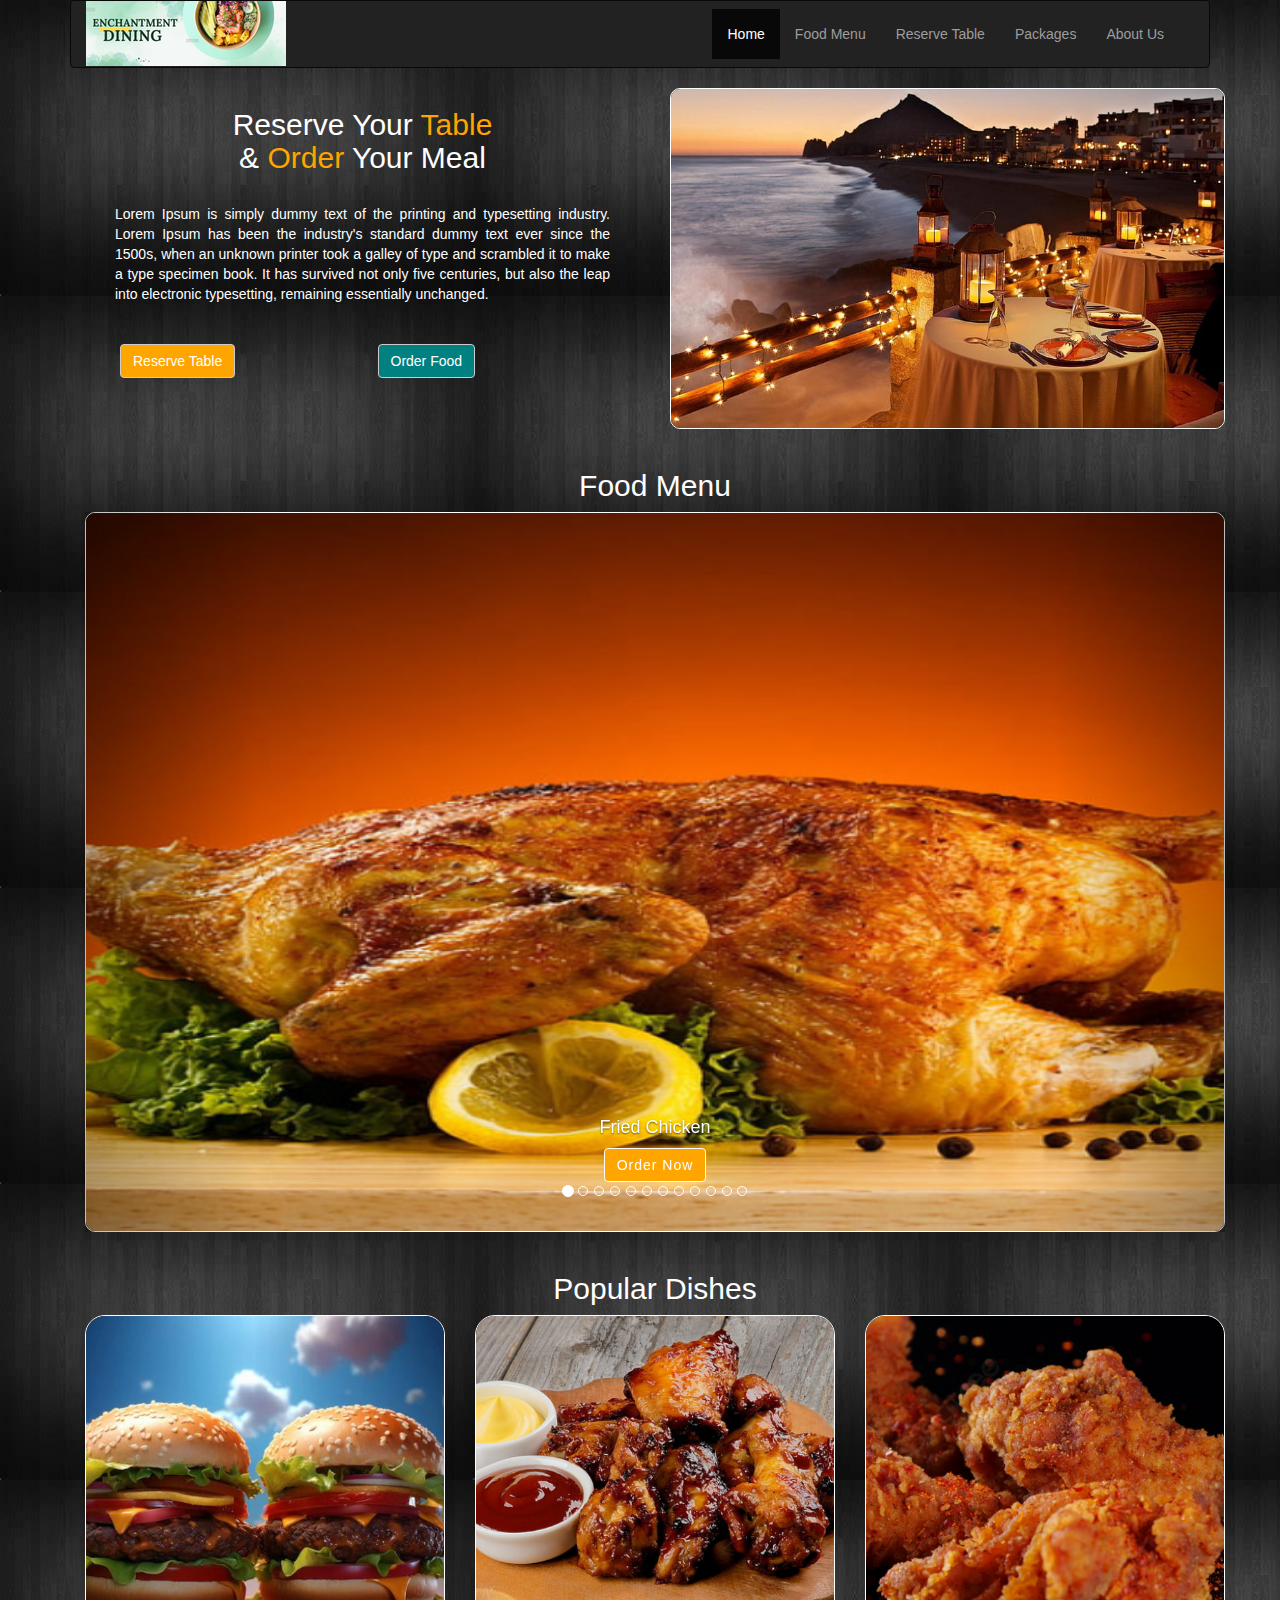
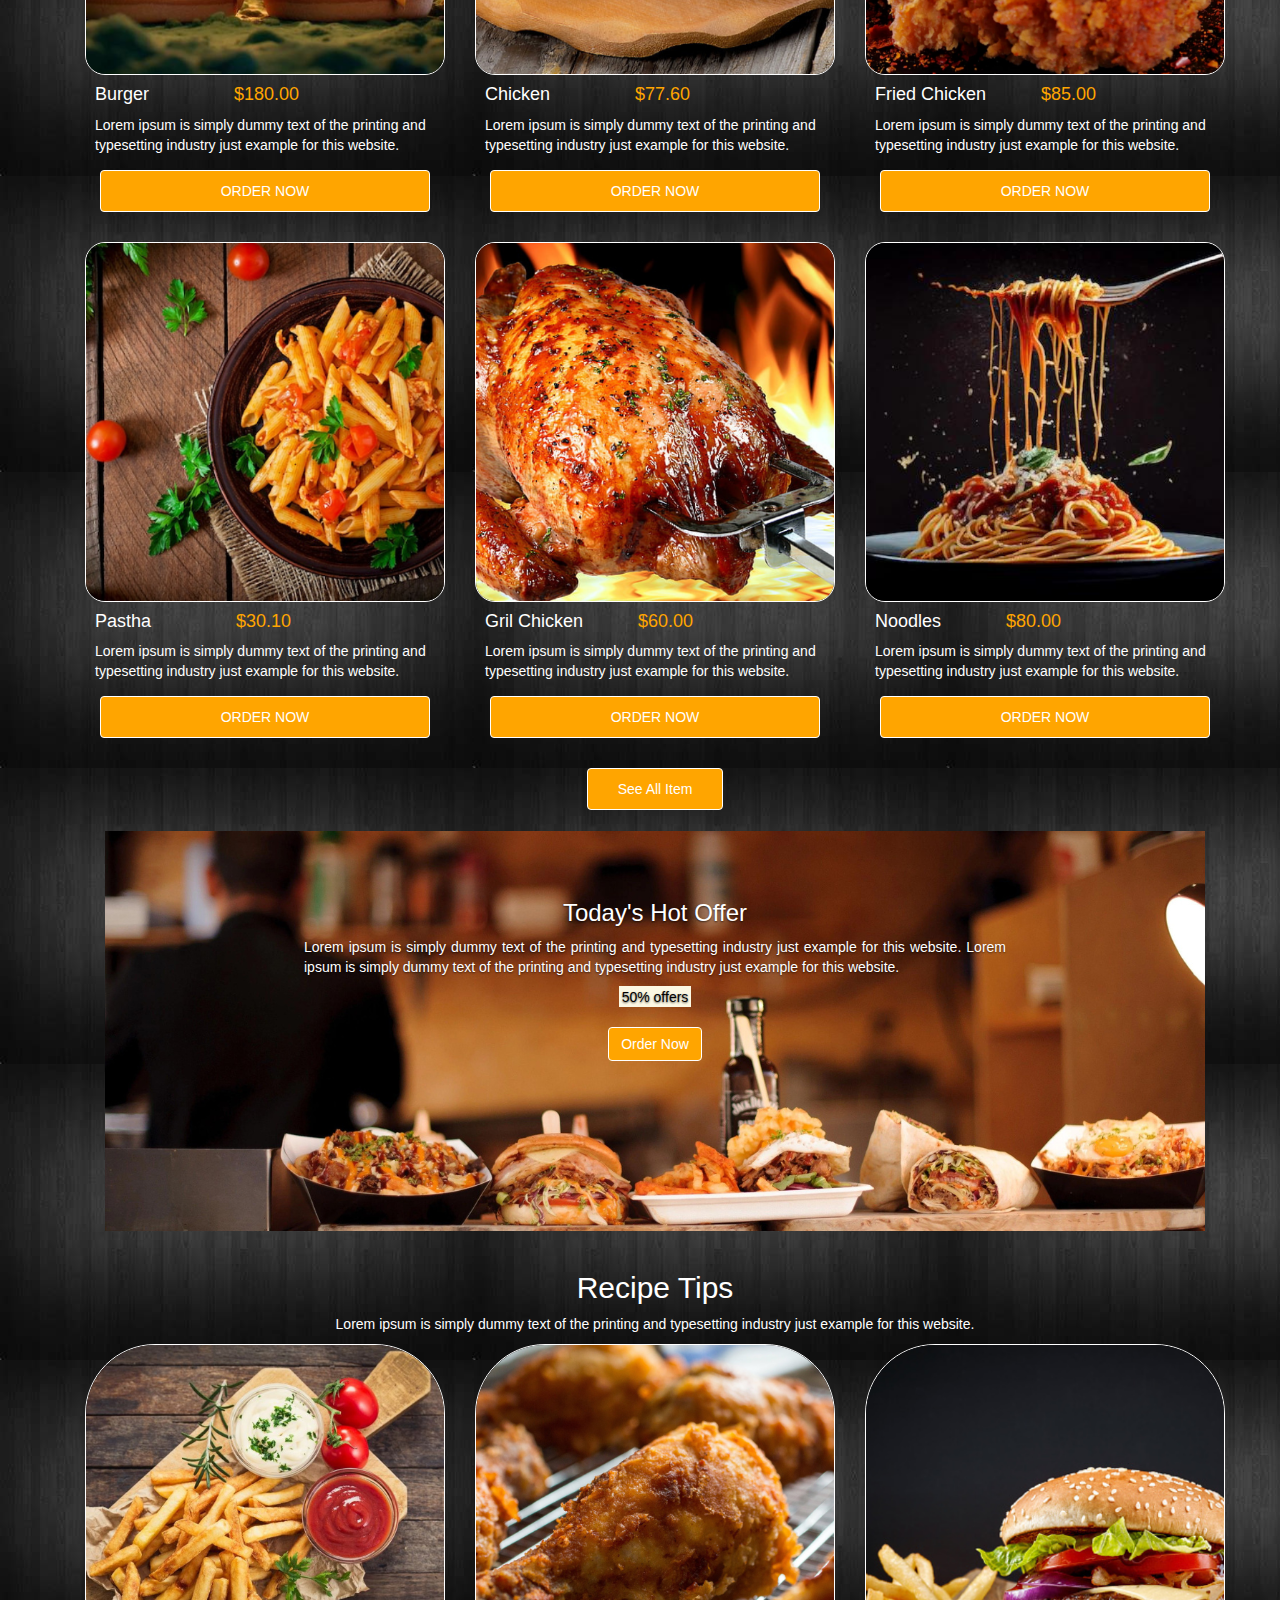
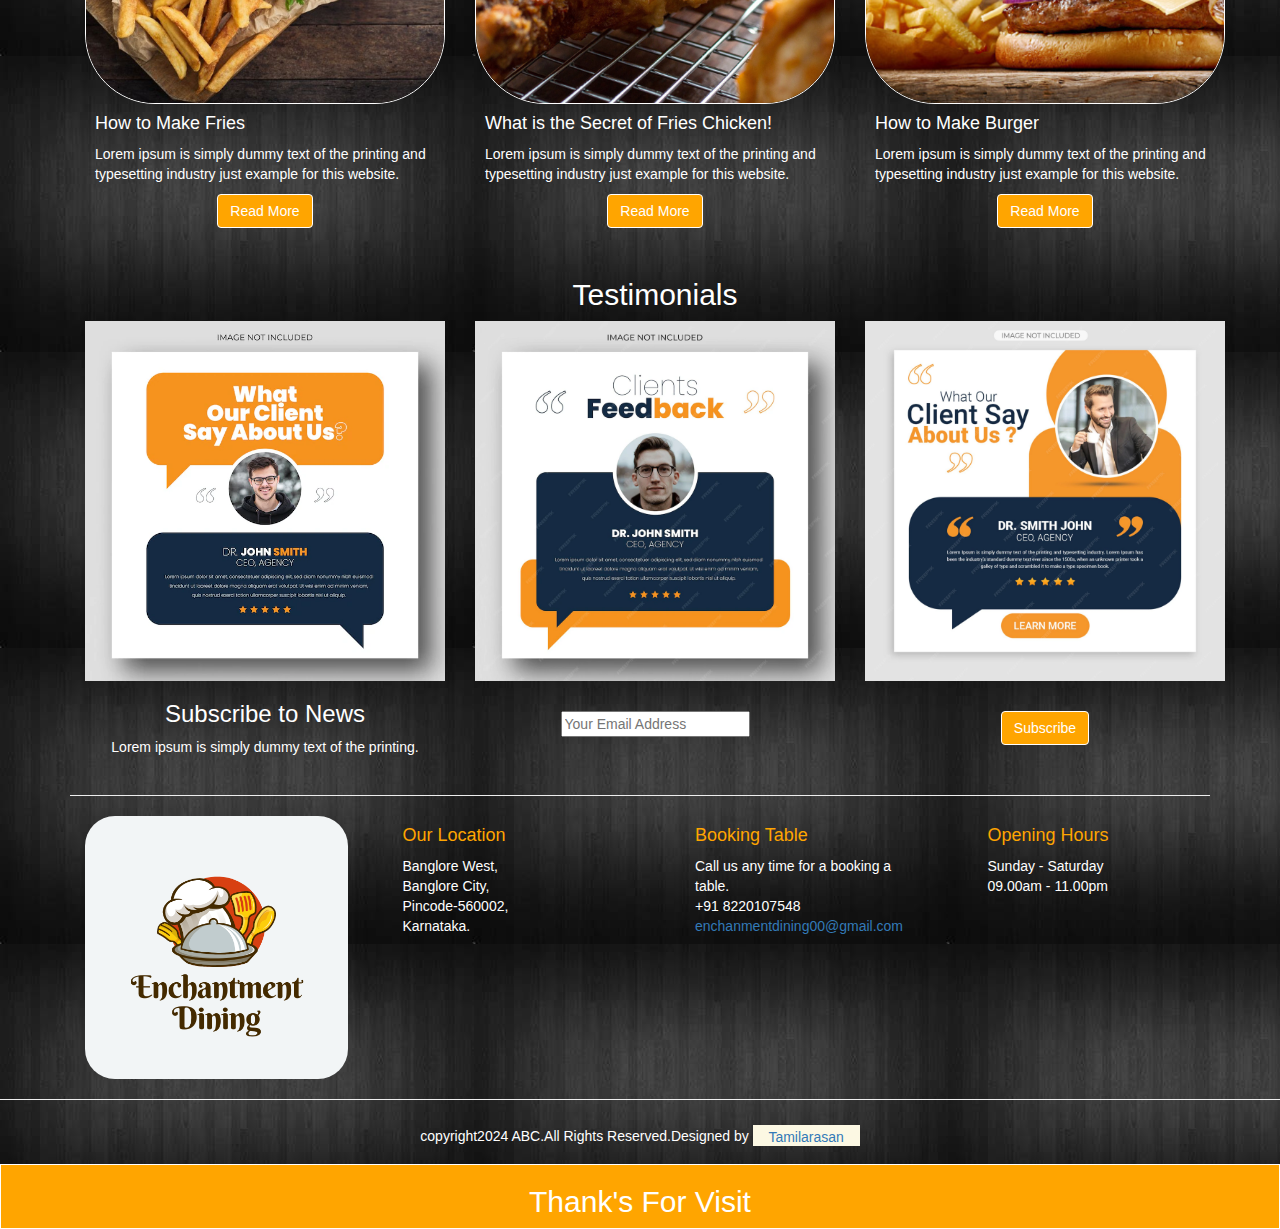
==== commit 1f285341: "Update index.html" ====
--- a/index.html
+++ b/index.html
@@ -132,84 +132,84 @@
 				<!-- wrappers for slides-->
 				<div class = "carousel-inner">
 					<div class = "item active">
-							<img src = "D:\hejex technology\project2\images\friedchicken.png" class = "img-responsive photo" style = "border: 1px solid white; border-radius: 10px; width:100%; height:80%;">
+							<img src = "images\friedchicken.png" class = "img-responsive photo" style = "border: 1px solid white; border-radius: 10px; width:100%; height:80%;">
 						<div class="carousel-caption">
 							<h4> Fried Chicken </h4>
 							<a href = "#" class="btn btn-info six" style="letter-spacing: 1px"> Order Now </a>
 						</div>
 					</div>
 					<div class = "item">
-						<img src ="D:\hejex technology\project2\images\burger.png" class = "img-responsive photo" style = "border: 1px solid white; border-radius: 10px; width:100%; height:80%; ">
+						<img src ="images\burger.png" class = "img-responsive photo" style = "border: 1px solid white; border-radius: 10px; width:100%; height:80%; ">
 						<div class = "carousel-caption">
 							<h4> Burger </h4>
 							<a href = "#" class="btn btn-info six" style="letter-spacing: 1px"> Order Now </a>
 						</div>
 					</div>
 					<div class = "item">
-						<img src ="D:\hejex technology\project2\images\noodles.png" class = "img-responsive photo" style = "border: 1px solid white; border-radius: 10px; width:100%; height:80%;">
+						<img src ="images\noodles.png" class = "img-responsive photo" style = "border: 1px solid white; border-radius: 10px; width:100%; height:80%;">
 						<div class = "carousel-caption">
 							<h4> Noodles </h4>
 							<a href = "#" class="btn btn-info six" style="letter-spacing: 1px"> Order Now </a>
 						</div>
 					</div>
 					<div class = "item">
-						<img src ="D:\hejex technology\project2\images\pizza.png" class = "img-responsive photo" style = "border: 1px solid white; border-radius: 10px; width:100%; height:80%;">
+						<img src ="images\pizza.png" class = "img-responsive photo" style = "border: 1px solid white; border-radius: 10px; width:100%; height:80%;">
 						<div class = "carousel-caption">
 							<h4> Pizza </h4>
 							<a href = "#" class="btn btn-info six" style="letter-spacing: 1px"> Order Now </a>
 						</div>
 					</div>
 					<div class = "item">
-						<img src ="D:\hejex technology\project2\images\shawarma.png" class = "img-responsive photo" style = "border: 1px solid white; border-radius: 10px; width:100%; height:80%;">
+						<img src ="images\shawarma.png" class = "img-responsive photo" style = "border: 1px solid white; border-radius: 10px; width:100%; height:80%;">
 						<div class = "carousel-caption">
 							<h4> Shawarma </h4>
 							<a href = "#" class="btn btn-info six" style="letter-spacing: 1px"> Order Now </a>
 						</div>
 					</div>
 					<div class = "item">
-						<img src ="D:\hejex technology\project2\images\friedrice.png" class = "img-responsive photo" style = "border: 1px solid white; border-radius: 10px; width:100%; height:80%;">
+						<img src ="images\friedrice.png" class = "img-responsive photo" style = "border: 1px solid white; border-radius: 10px; width:100%; height:80%;">
 						<div class = "carousel-caption">
 							<h4> Fried Rice </h4>
 							<a href = "#" class="btn btn-info six" style="letter-spacing: 1px"> Order Now </a>
 						</div>
 					</div>
 					<div class = "item">
-						<img src ="D:\hejex technology\project2\images\coffee.png" class = "img-responsive photo" style = "border: 1px solid white; border-radius: 10px; width:100%; height:80%;">
+						<img src ="images\coffee.png" class = "img-responsive photo" style = "border: 1px solid white; border-radius: 10px; width:100%; height:80%;">
 						<div class = "carousel-caption">
 							<h4> Coffee </h4>
 							<a href = "#" class="btn btn-info six" style="letter-spacing: 1px"> Order Now </a>
 						</div>
 					</div>
 					<div class = "item">
-						<img src ="D:\hejex technology\project2\images\freshjuice.png" class = "img-responsive photo" style = "border: 1px solid white; border-radius: 10px; width:100%; height:80%;">
+						<img src ="images\freshjuice.png" class = "img-responsive photo" style = "border: 1px solid white; border-radius: 10px; width:100%; height:80%;">
 						<div class = "carousel-caption">
 							<h4> Fresh Juice </h4>
 							<a href = "#" class="btn btn-info six" style="letter-spacing: 1px"> Order Now </a>
 						</div>
 					</div>
 					<div class = "item">
-						<img src ="D:\hejex technology\project2\images\icecream.png" class = "img-responsive photo" style = "border: 1px solid white; border-radius: 10px; width:100%; height:80%;">
+						<img src ="images\icecream.png" class = "img-responsive photo" style = "border: 1px solid white; border-radius: 10px; width:100%; height:80%;">
 						<div class = "carousel-caption">
 							<h4> Ice Cream </h4>
 							<a href = "#" class="btn btn-info six" style="letter-spacing: 1px"> Order Now </a>
 						</div>
 					</div>
 					<div class = "item">
-						<img src ="D:\hejex technology\project2\images\cake.png" class = "img-responsive photo" style = "border: 1px solid white; border-radius: 10px; width:100%; height:80%;">
+						<img src ="images\cake.png" class = "img-responsive photo" style = "border: 1px solid white; border-radius: 10px; width:100%; height:80%;">
 						<div class = "carousel-caption">
 							<h4> Cake </h4>
 							<a href = "#" class="btn btn-info six" style="letter-spacing: 1px"> Order Now </a>
 						</div>
 					</div>
 					<div class = "item">
-						<img src ="D:\hejex technology\project2\images\puffs.png" class = "img-responsive photo" style = "border: 1px solid white; border-radius: 10px; width:100%; height:80%;">
+						<img src ="images\puffs.png" class = "img-responsive photo" style = "border: 1px solid white; border-radius: 10px; width:100%; height:80%;">
 						<div class = "carousel-caption">
 							<h4> Puffs </h4>
 							<a href = "#" class="btn btn-info six" style="letter-spacing: 1px"> Order Now </a>
 						</div>
 					</div>
 					<div class = "item">
-						<img src ="D:\hejex technology\project2\images\frenchfries.png" class = "img-responsive photo" style = "border: 1px solid white; border-radius: 10px; width:100%; height:80%;">
+						<img src ="images\frenchfries.png" class = "img-responsive photo" style = "border: 1px solid white; border-radius: 10px; width:100%; height:80%;">
 						<div class = "carousel-caption">
 							<h4> French Fries </h4>
 							<a href = "#" class="btn btn-info six" style="letter-spacing: 1px"> Order Now </a>
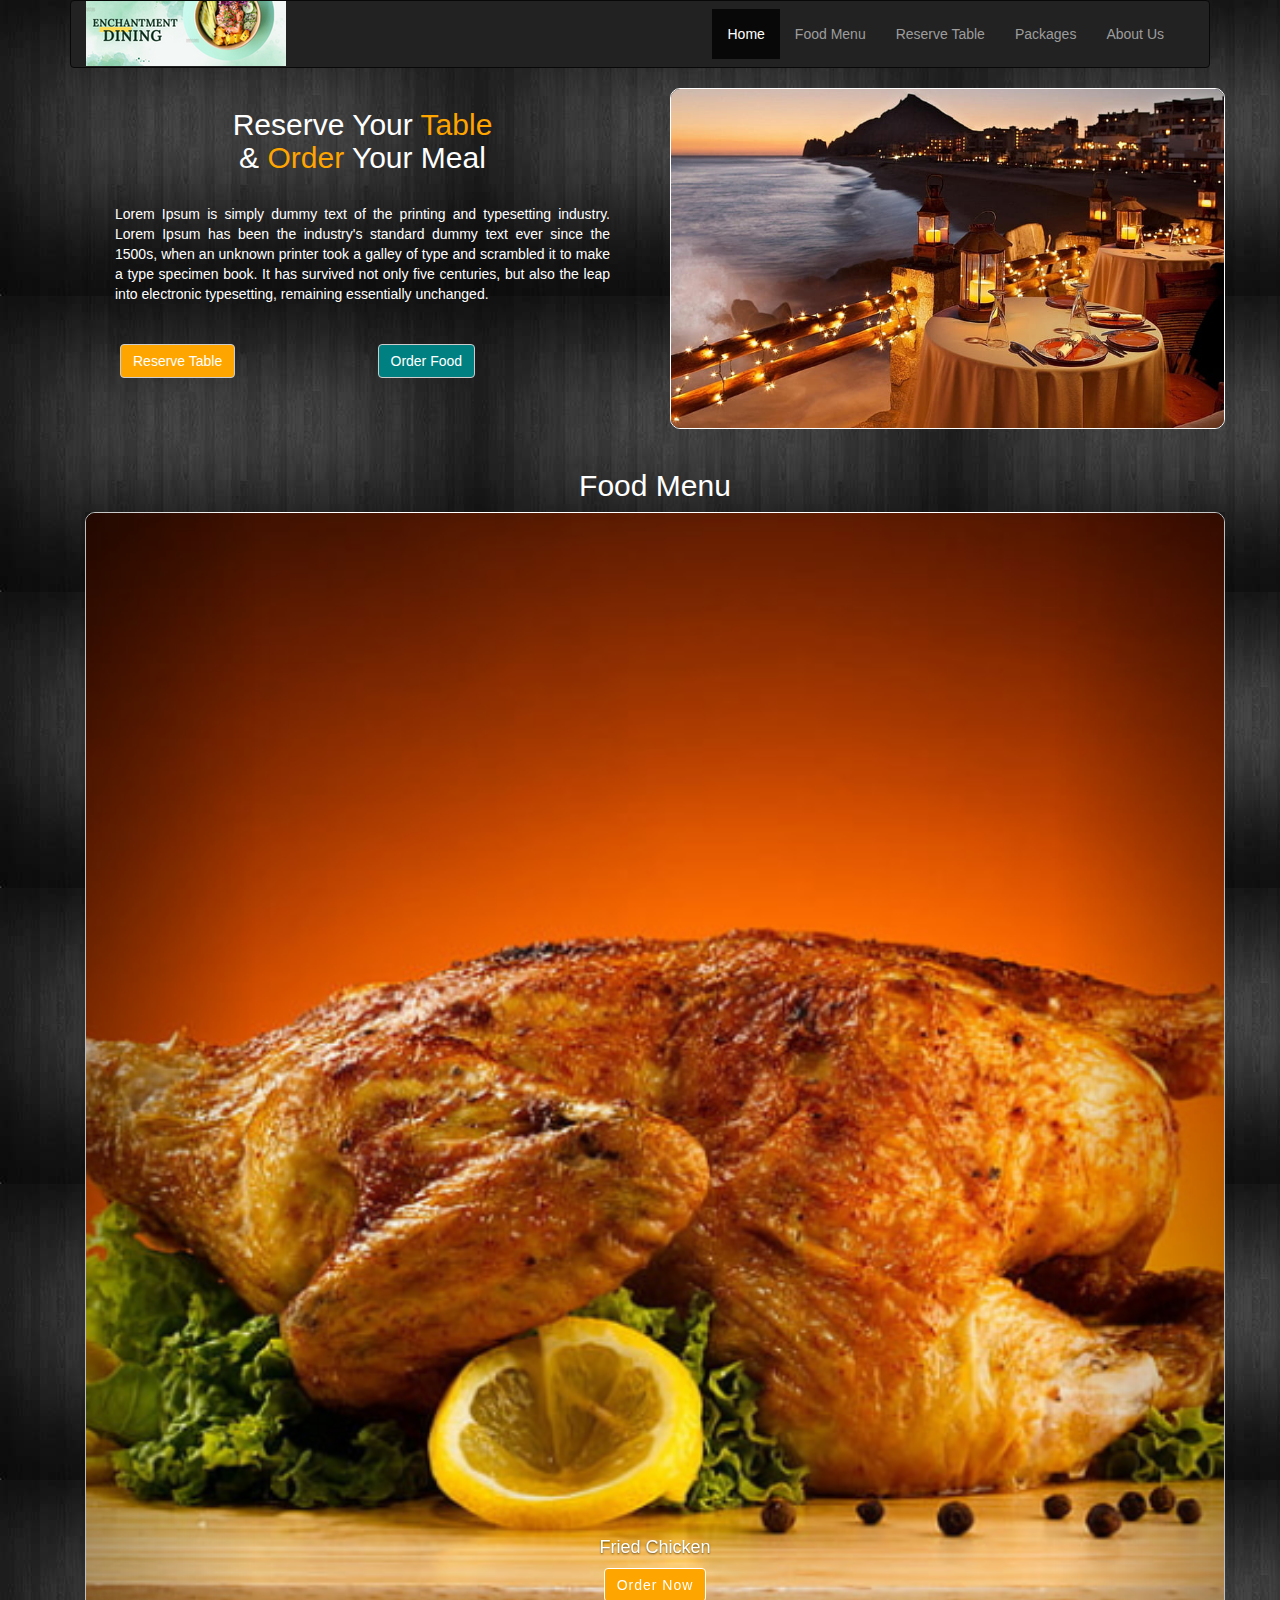
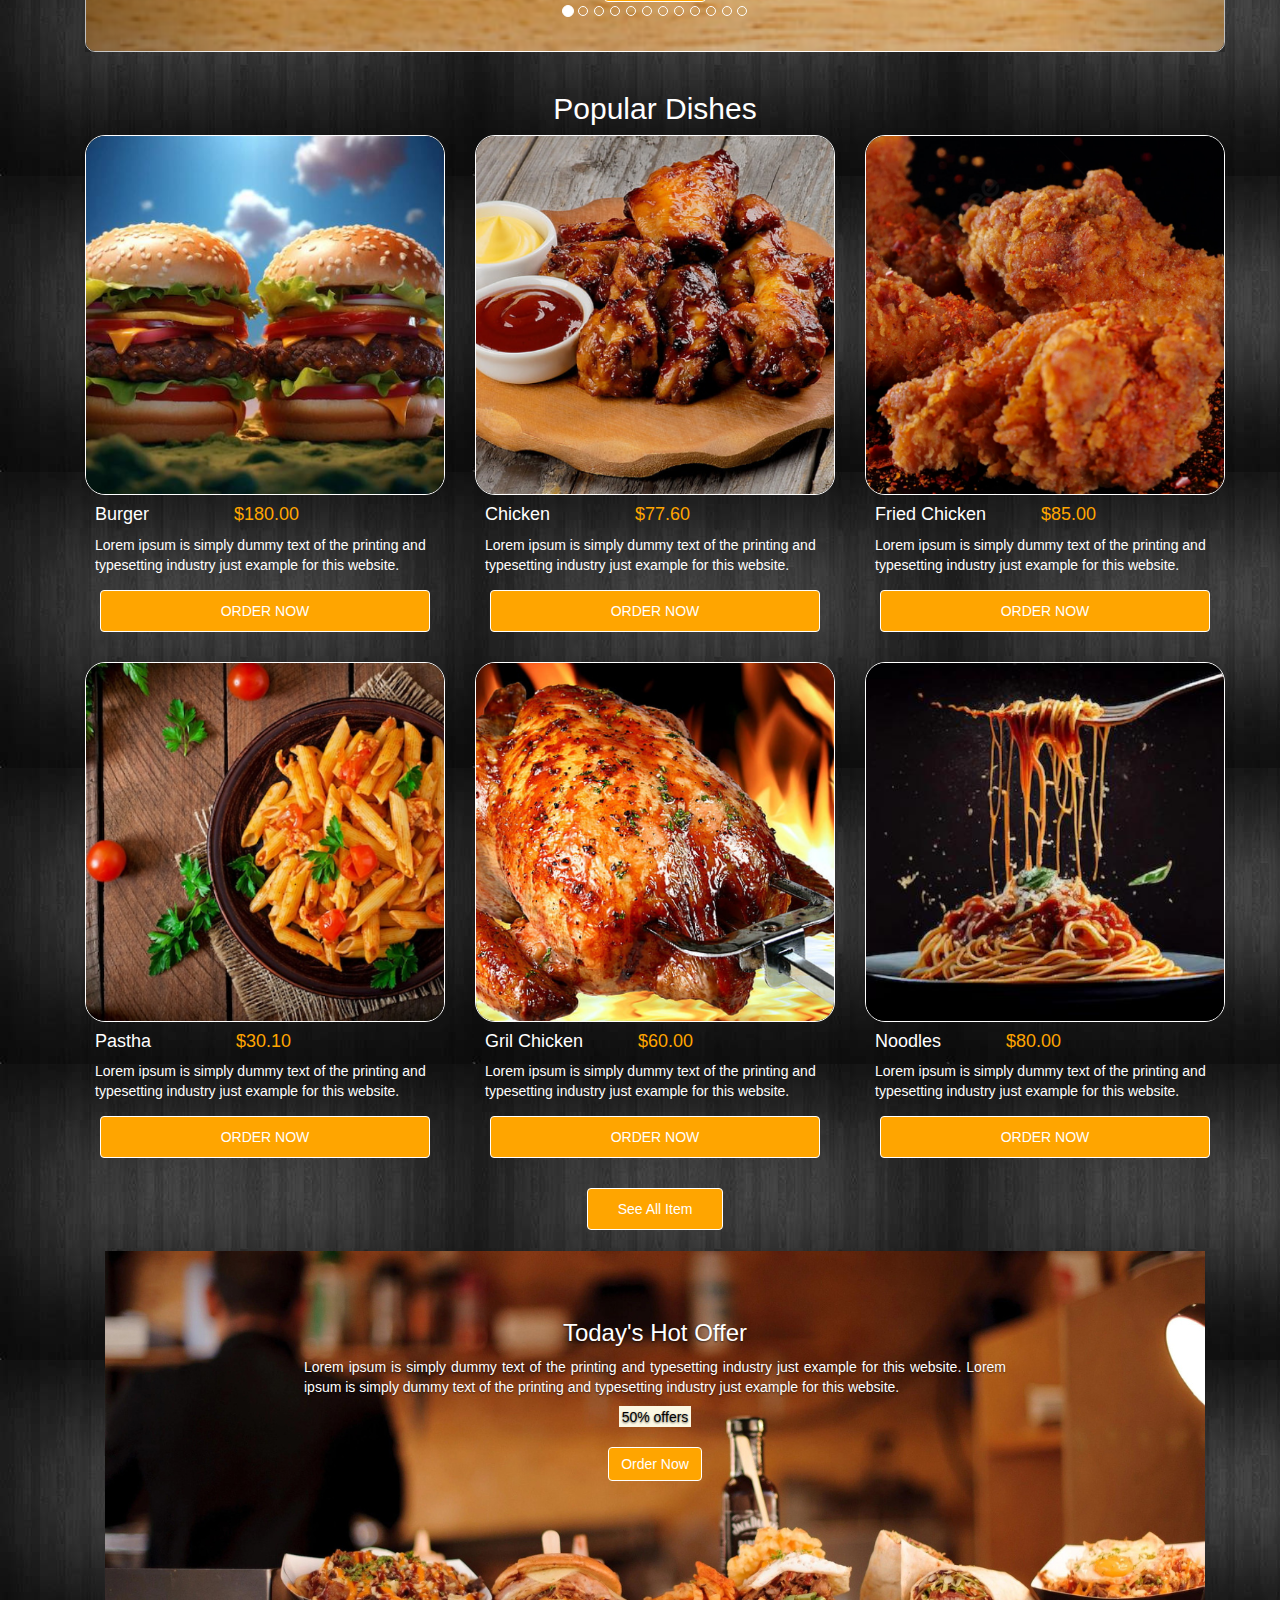
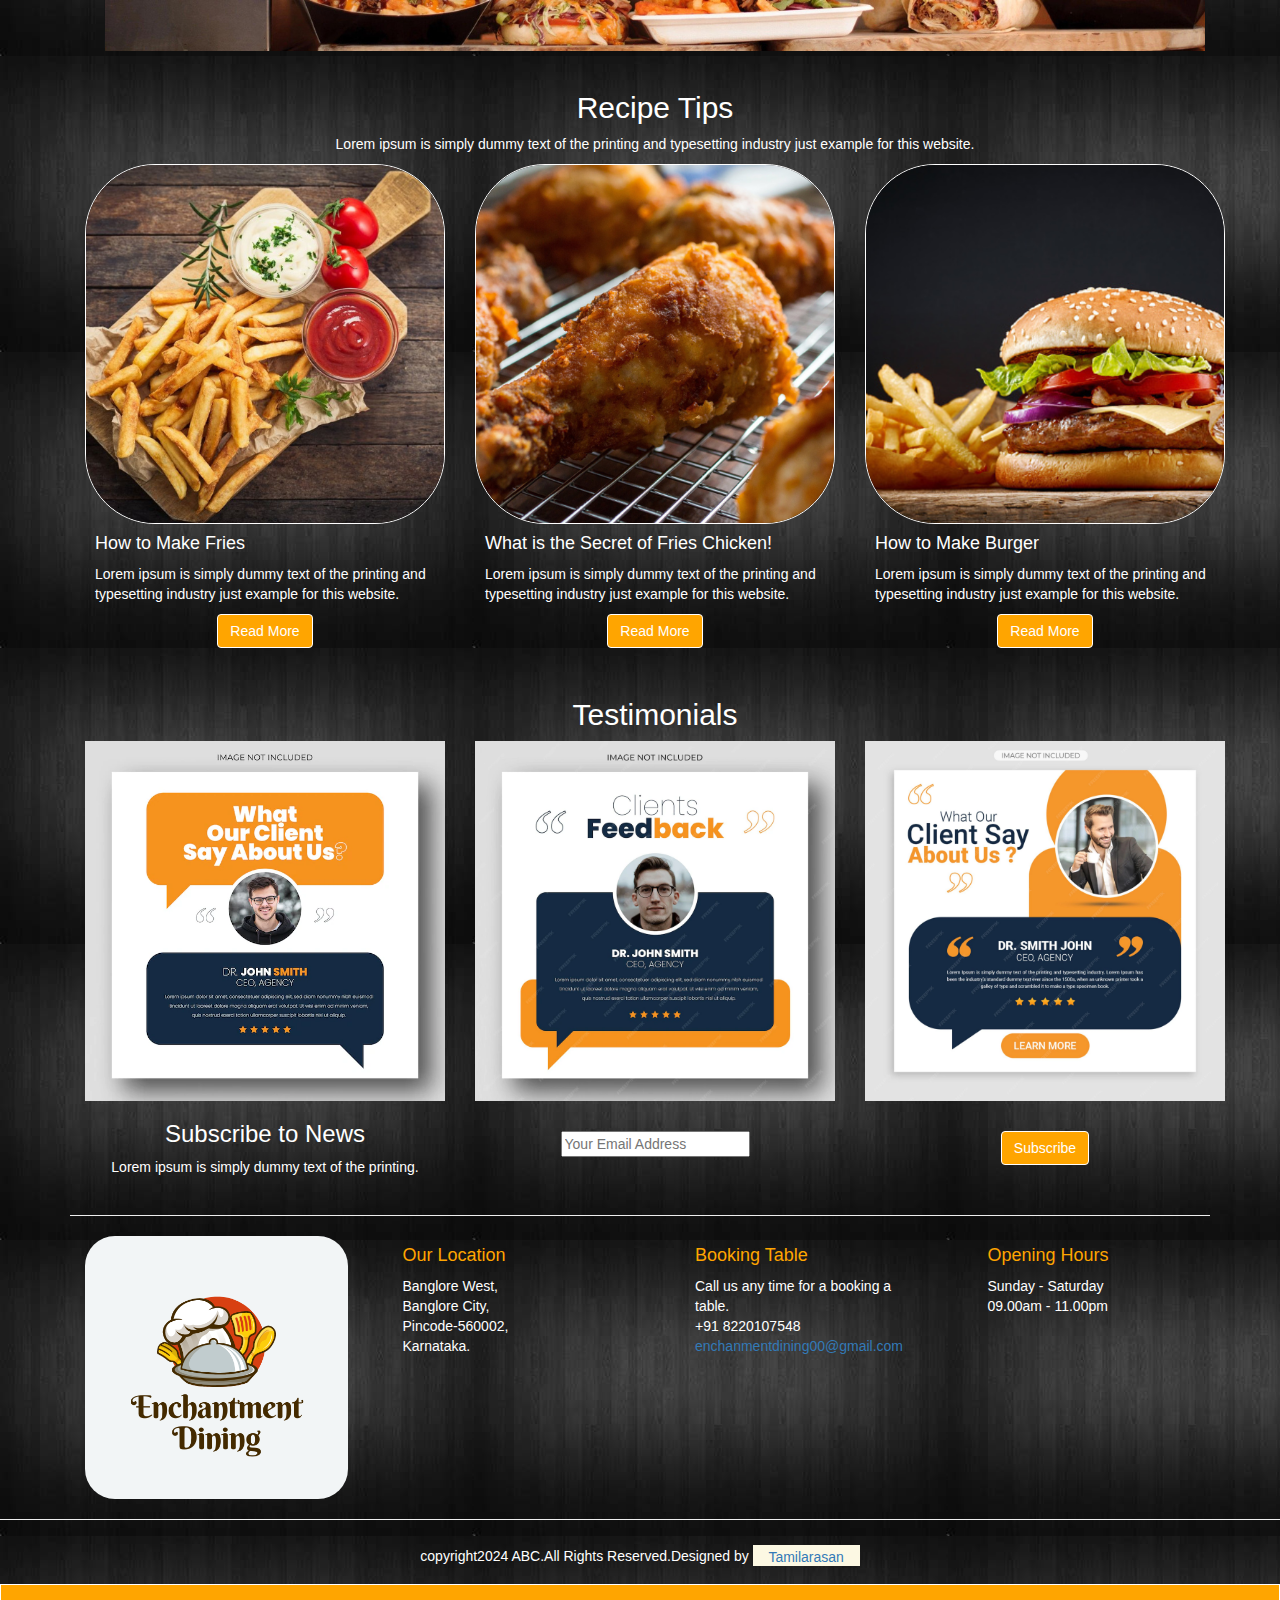
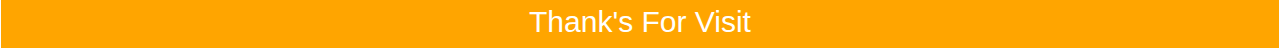
==== commit 6c026568: "Update index.html" ====
--- a/index.html
+++ b/index.html
@@ -132,84 +132,84 @@
 				<!-- wrappers for slides-->
 				<div class = "carousel-inner">
 					<div class = "item active">
-							<img src = "images\friedchicken.png" class = "img-responsive photo" style = "border: 1px solid white; border-radius: 10px; width:100%; height:80%;">
+							<img src = "images\friedchicken.png" class = "img-responsive photo" style = "border: 1px solid white; border-radius: 10px;">
 						<div class="carousel-caption">
 							<h4> Fried Chicken </h4>
 							<a href = "#" class="btn btn-info six" style="letter-spacing: 1px"> Order Now </a>
 						</div>
 					</div>
 					<div class = "item">
-						<img src ="images\burger.png" class = "img-responsive photo" style = "border: 1px solid white; border-radius: 10px; width:100%; height:80%; ">
+						<img src ="images\burger.png" class = "img-responsive photo" style = "border: 1px solid white; border-radius: 10px;">
 						<div class = "carousel-caption">
 							<h4> Burger </h4>
 							<a href = "#" class="btn btn-info six" style="letter-spacing: 1px"> Order Now </a>
 						</div>
 					</div>
 					<div class = "item">
-						<img src ="images\noodles.png" class = "img-responsive photo" style = "border: 1px solid white; border-radius: 10px; width:100%; height:80%;">
+						<img src ="images\noodles.png" class = "img-responsive photo" style = "border: 1px solid white; border-radius: 10px;">
 						<div class = "carousel-caption">
 							<h4> Noodles </h4>
 							<a href = "#" class="btn btn-info six" style="letter-spacing: 1px"> Order Now </a>
 						</div>
 					</div>
 					<div class = "item">
-						<img src ="images\pizza.png" class = "img-responsive photo" style = "border: 1px solid white; border-radius: 10px; width:100%; height:80%;">
+						<img src ="images\pizza.png" class = "img-responsive photo" style = "border: 1px solid white; border-radius: 10px;">
 						<div class = "carousel-caption">
 							<h4> Pizza </h4>
 							<a href = "#" class="btn btn-info six" style="letter-spacing: 1px"> Order Now </a>
 						</div>
 					</div>
 					<div class = "item">
-						<img src ="images\shawarma.png" class = "img-responsive photo" style = "border: 1px solid white; border-radius: 10px; width:100%; height:80%;">
+						<img src ="images\shawarma.png" class = "img-responsive photo" style = "border: 1px solid white; border-radius: 10px;">
 						<div class = "carousel-caption">
 							<h4> Shawarma </h4>
 							<a href = "#" class="btn btn-info six" style="letter-spacing: 1px"> Order Now </a>
 						</div>
 					</div>
 					<div class = "item">
-						<img src ="images\friedrice.png" class = "img-responsive photo" style = "border: 1px solid white; border-radius: 10px; width:100%; height:80%;">
+						<img src ="images\friedrice.png" class = "img-responsive photo" style = "border: 1px solid white; border-radius: 10px;">
 						<div class = "carousel-caption">
 							<h4> Fried Rice </h4>
 							<a href = "#" class="btn btn-info six" style="letter-spacing: 1px"> Order Now </a>
 						</div>
 					</div>
 					<div class = "item">
-						<img src ="images\coffee.png" class = "img-responsive photo" style = "border: 1px solid white; border-radius: 10px; width:100%; height:80%;">
+						<img src ="images\coffee.png" class = "img-responsive photo" style = "border: 1px solid white; border-radius: 10px;">
 						<div class = "carousel-caption">
 							<h4> Coffee </h4>
 							<a href = "#" class="btn btn-info six" style="letter-spacing: 1px"> Order Now </a>
 						</div>
 					</div>
 					<div class = "item">
-						<img src ="images\freshjuice.png" class = "img-responsive photo" style = "border: 1px solid white; border-radius: 10px; width:100%; height:80%;">
+						<img src ="images\freshjuice.png" class = "img-responsive photo" style = "border: 1px solid white; border-radius: 10px;">
 						<div class = "carousel-caption">
 							<h4> Fresh Juice </h4>
 							<a href = "#" class="btn btn-info six" style="letter-spacing: 1px"> Order Now </a>
 						</div>
 					</div>
 					<div class = "item">
-						<img src ="images\icecream.png" class = "img-responsive photo" style = "border: 1px solid white; border-radius: 10px; width:100%; height:80%;">
+						<img src ="images\icecream.png" class = "img-responsive photo" style = "border: 1px solid white; border-radius: 10px;">
 						<div class = "carousel-caption">
 							<h4> Ice Cream </h4>
 							<a href = "#" class="btn btn-info six" style="letter-spacing: 1px"> Order Now </a>
 						</div>
 					</div>
 					<div class = "item">
-						<img src ="images\cake.png" class = "img-responsive photo" style = "border: 1px solid white; border-radius: 10px; width:100%; height:80%;">
+						<img src ="images\cake.png" class = "img-responsive photo" style = "border: 1px solid white; border-radius: 10px;">
 						<div class = "carousel-caption">
 							<h4> Cake </h4>
 							<a href = "#" class="btn btn-info six" style="letter-spacing: 1px"> Order Now </a>
 						</div>
 					</div>
 					<div class = "item">
-						<img src ="images\puffs.png" class = "img-responsive photo" style = "border: 1px solid white; border-radius: 10px; width:100%; height:80%;">
+						<img src ="images\puffs.png" class = "img-responsive photo" style = "border: 1px solid white; border-radius: 10px;">
 						<div class = "carousel-caption">
 							<h4> Puffs </h4>
 							<a href = "#" class="btn btn-info six" style="letter-spacing: 1px"> Order Now </a>
 						</div>
 					</div>
 					<div class = "item">
-						<img src ="images\frenchfries.png" class = "img-responsive photo" style = "border: 1px solid white; border-radius: 10px; width:100%; height:80%;">
+						<img src ="images\frenchfries.png" class = "img-responsive photo" style = "border: 1px solid white; border-radius: 10px;">
 						<div class = "carousel-caption">
 							<h4> French Fries </h4>
 							<a href = "#" class="btn btn-info six" style="letter-spacing: 1px"> Order Now </a>
